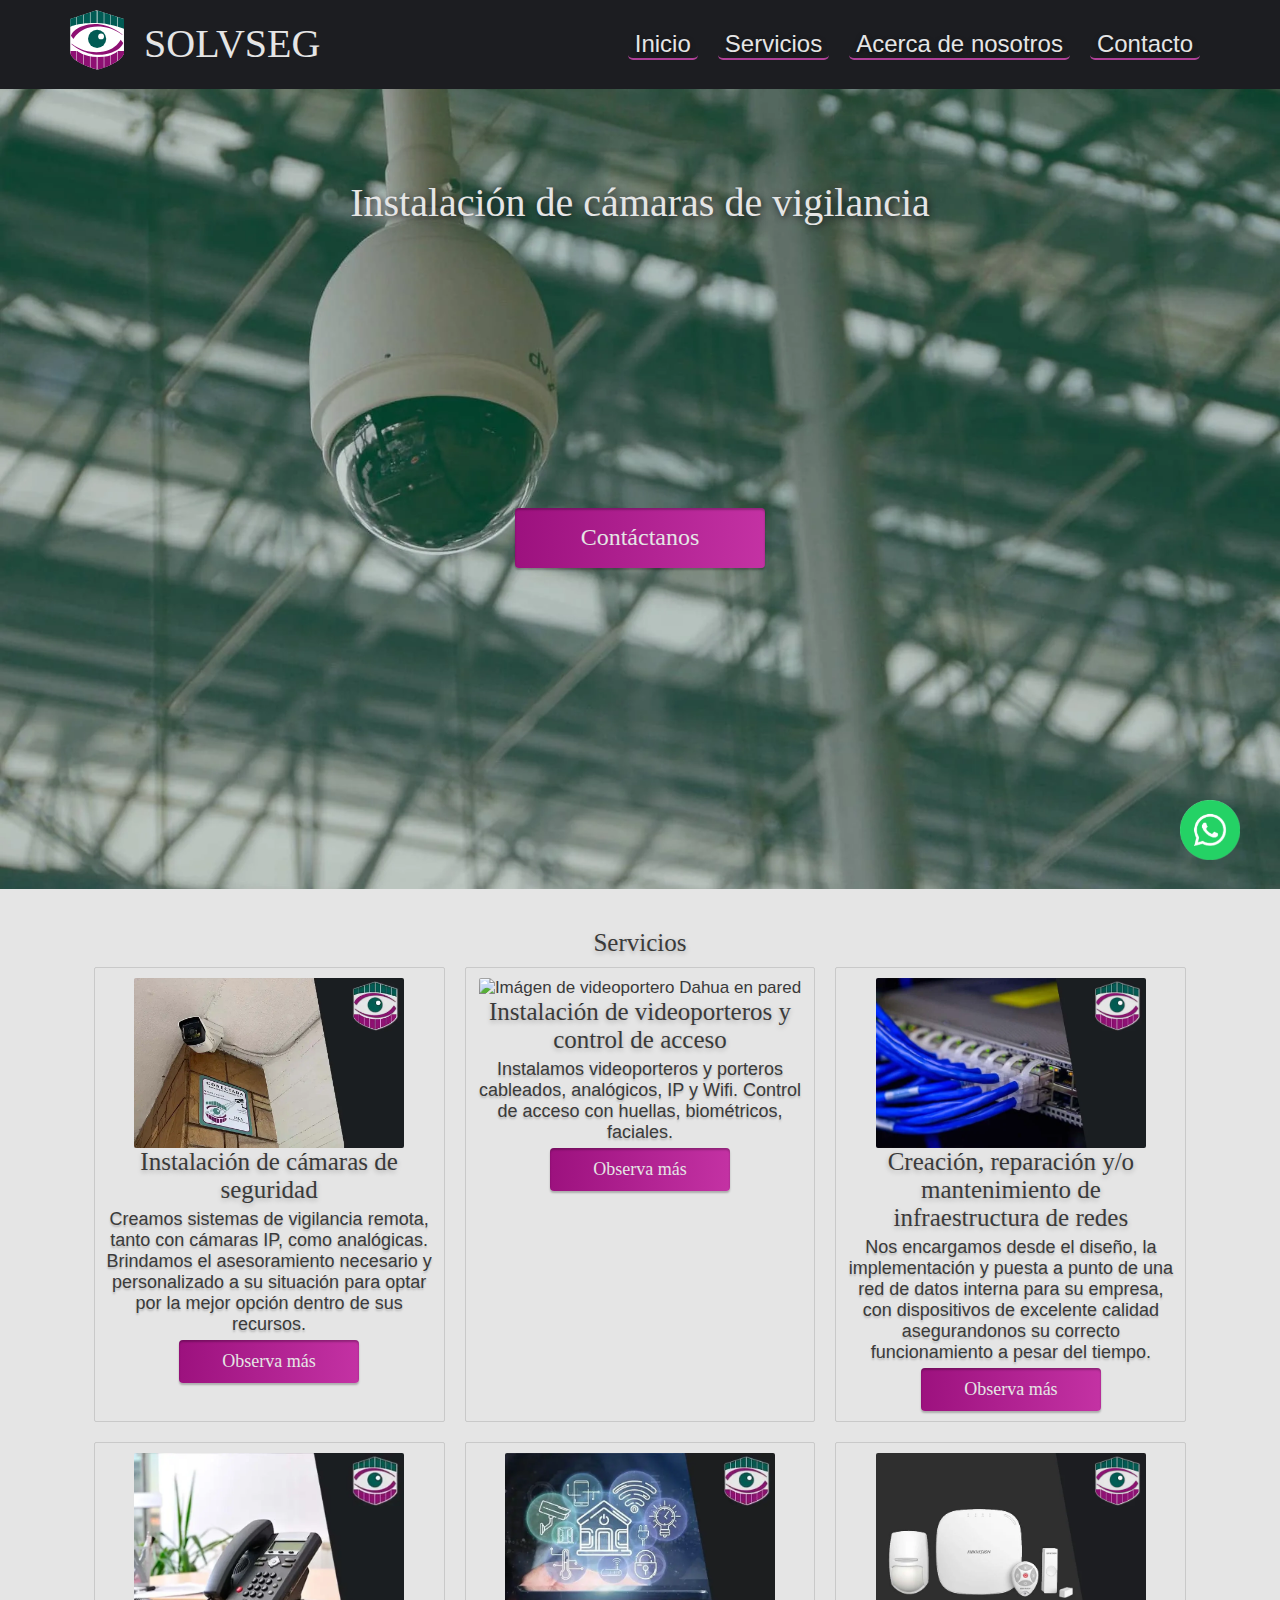
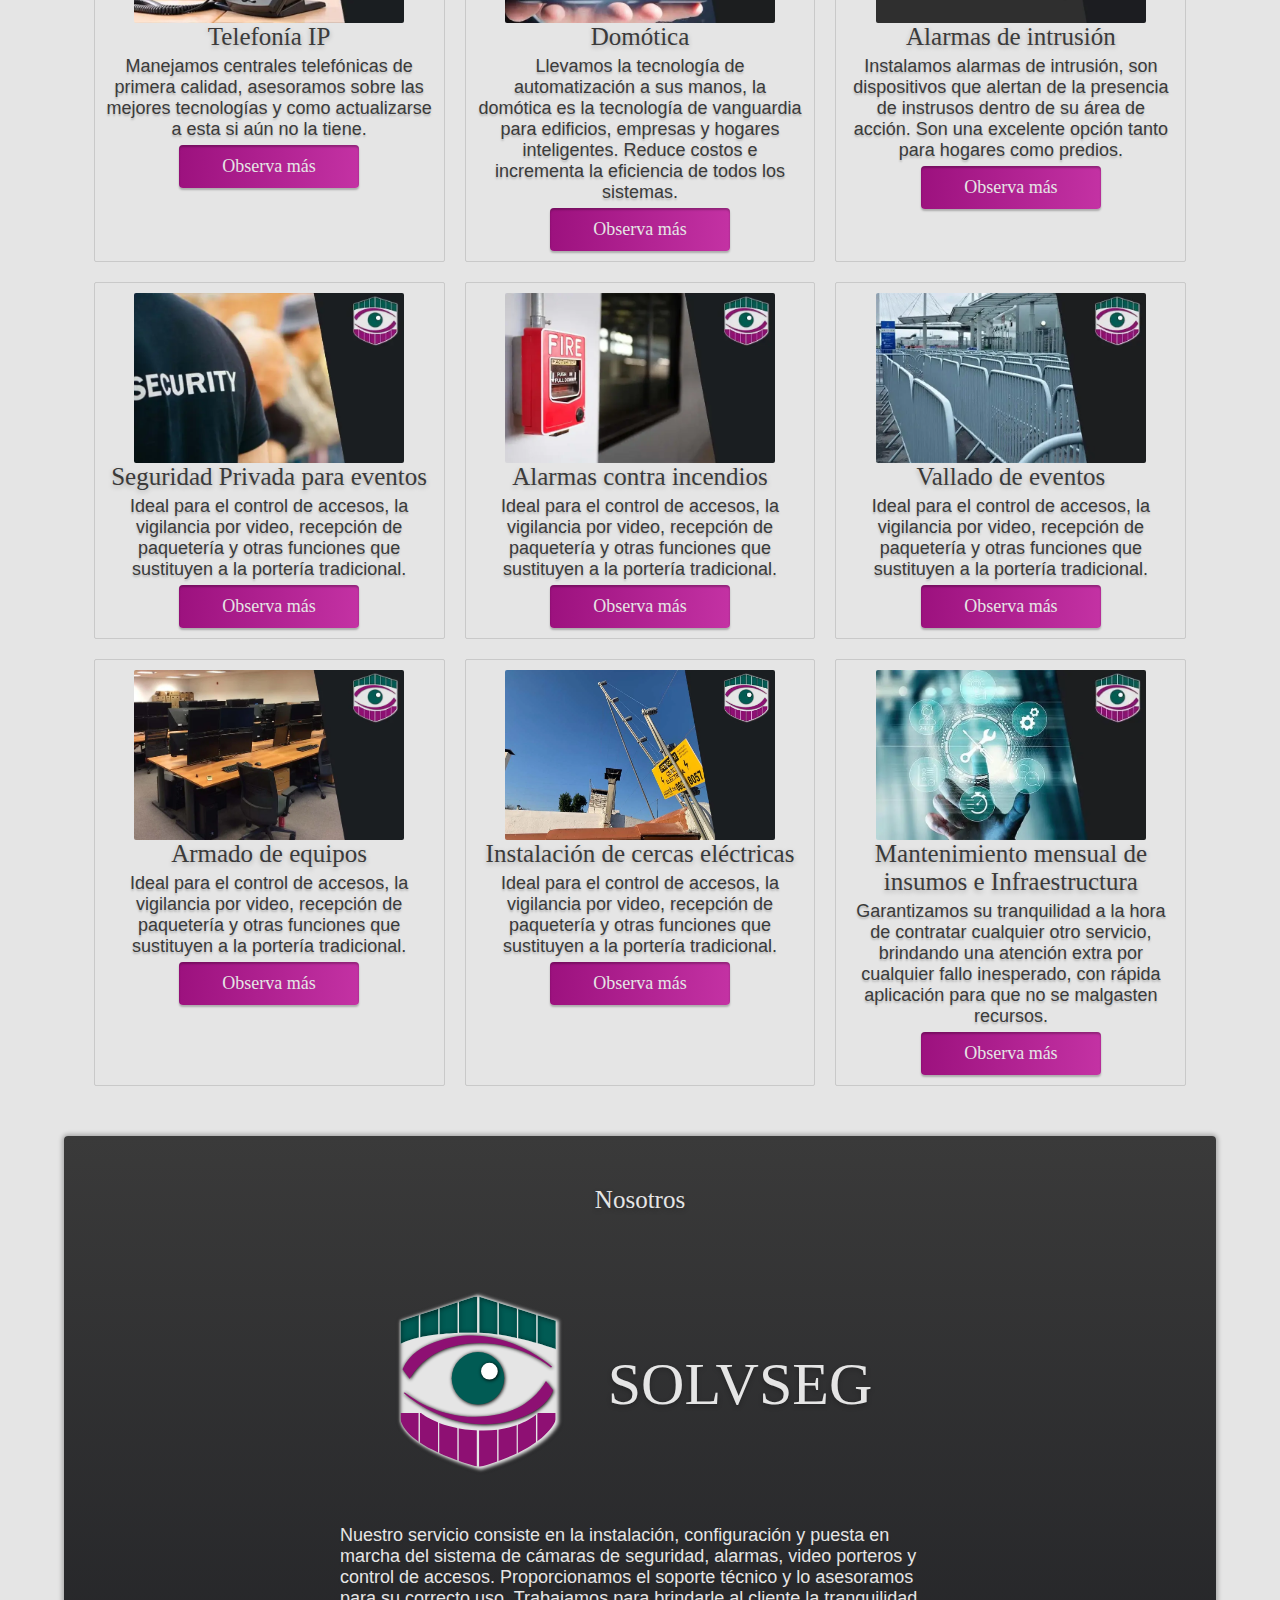
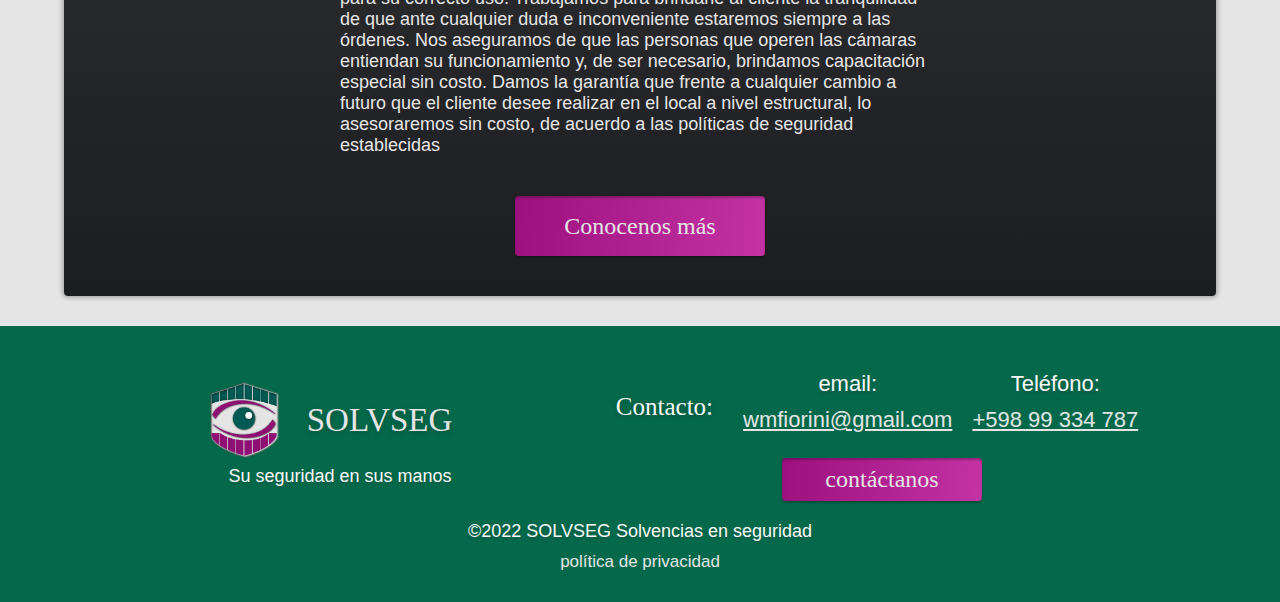
==== index.html @ 87f7c409 "implementacion de iconos en modal" ====
<!DOCTYPE html>
<html lang="es">
<head>
    <meta charset="UTF-8">
    <meta http-equiv="X-UA-Compatible" content="IE=edge">
    <meta name="viewport" content="width=device-width, initial-scale=1.0">
    <meta name="description" content="CCTV, nos encargamos de la seguridad virtual y física de su propiedad">
        <!-- GLIDER JS -->
    <link rel="stylesheet" href="https://cdn.jsdelivr.net/npm/glider-js@1.7.3/glider.min.css">
    <!-- CUSTOM CSS -->
    <link rel="stylesheet" href="./css/style.css">
    <link rel="stylesheet" href="./css/navbar.css">
    <link rel="stylesheet" href="./css/footer.css">
    
    <link rel="shortcut icon" href="./assets/logo/logo-solvseg-sw.png" type="image/x-icon">


    <!--------------------- Titulo --------------------->
    <title>Home | SOLVSEG</title>
</head>
<body id="body-start">
    <header class="navbar">
        <div class="container flex-nav">
            <div class="navbar-header">
                <a href="index.html">
                    <img class="navbar__logo " src="./assets/logo/logo-solvseg-original.svg" alt="Logo de empresa solvseg">
                </a>
                <a href="index.html">
                    <h1 class="navbar__name-logo ">SOLVSEG</h1>
                </a>
                    <button class="hamburger hamburger--collapse" id="navbarToggle" aria-label="botón para desplegar menú" type="button">
                        <span class="hamburger-box">
                          <span class="hamburger-inner"></span>
                        </span>
                      </button>  
            </div>
            
            <nav class="main-navbar" id="main-navbar">
                <ul class="menu" id="menu">
                    <li class="navbar__item"><a class="navbar__link" href="#body-start">Inicio</a></li>
                    <li class="navbar__item container-submenu">
                        <a id="navbar__link--services"class="navbar__link submenu-btn" href="#servicios">Servicios</a>    
                    </li>
                    <li class="navbar__item"><a class="navbar__link" href="#main__business">Acerca de nosotros</a></li>
                    <li class="navbar__item"><a class="navbar__link" href="contact.html">Contacto</a></li>
                    
                </ul>
            </nav>
        </div>    
    </header>
    <main class="main">
        <section class="main__header">
            <h2 class="">
                Instalación de cámaras de vigilancia
            </h2>
            <a class="btn " href="contact.html">
                Contáctanos
                
            </a>
        </section>
        <div class="contenedor">
                <section class="main__services" id="servicios">
                    <div class="services__container">
                        <div class="services__title">
                            <h2>
                                Servicios
                            </h2> 
                        </div>
                        
                            <ul class="carousel__lista">
                                    <li class="carousel__elemento" id="cctv">  
                                        <img src="./assets/images/bullet-fondo-1.webp" alt="cámara tipo domo">
                                        <div class="carousel__services__container">
                                            <h2 class="carousel__services__presentation--title">
                                                Instalación de cámaras de seguridad
                                            </h2>
                                            <p class="carousel__services__presentation--description">
                                                Creamos sistemas de vigilancia remota, tanto con cámaras IP, como analógicas. Brindamos el asesoramiento necesario y personalizado a su situación para optar por la mejor opción dentro de sus recursos.</p>        
                                            <button class="btn-ch" id="btn-modal-cctv" onclick="abrirModal('cctv',0)">
                                                Observa más
                                                
                                            </button>
                                            <div id="Modal-cctv" class="modalContainer">
                                                <div>
                                                    <div >
                                                        <div class="modal-content">  
                                                            <span class="close">×</span> 
                                                            <div>
                                                                <h2>Instalación de cámaras IP y analógicas</h2>
                                                            </div>    
                                                        </div>
                                                        <div class="modal-info">
                                                            <div>
                                                                <div class="modal-info--icon">
                                                                    <img src="./assets/icons/checkmark.svg">
                                                                <div>
                                                                    <p> 
                                                                        Asesoramos a nuestros clientes para que conozcan toda la gama de cámaras disponibles en el mercado con sus características, y de ahí junto con nosotros que puedan elegir el mejor sistema para solucionar su problema.
                                                                    </p>
                                                                </div>
                                                            </div>
                                                           
                                                            <div>
                                                                <div class="modal-info--icon">
                                                                    <img src="./assets/icons/icon-cam.svg" alt="">
                                                                </div>
                                                                <div>
                                                                    <p> 
                                                                        El CCTV es una herramienta muy útil si se está bien asesorado, entendemos que nuestros cliente no deben ser expertos en la materia, por lo que trabajar con nosotros es una excelente opción para cubrir esa vacante.
                                                                    </p>
                                                                </div>
                                                            </div>
                                                            <div>
                                                                <div class="modal-info--icon">
                                                                    <img src="./assets/icons/work-icon.svg" alt="">
                                                                </div>
                                                                <div>
                                                                    <p>
                                                                        Trabajamos las mejorar marcas en cámaras, usamos conector y cableados de primera, nuestras instalaciones perduran por años y acompañada de su correcto mantenimiento puede ser su fiel compañera en materia de seguridad siempre. 
                                                                    </p> 
                                                                </div>
                                                            </div>
                                                            
                                                        </div>
                                                    </div>
                                                </div>
                                            </div> 
                                        </div> 
                                    </li>
                                    <li class="carousel__elemento " id="doorbell">
                                        <img src="./assets/images/videoportero-1.jpg" alt="Imágen de videoportero Dahua en pared">
                                        <div class="carousel__services__container">
                                            <h2 class="carousel__services__presentation--title">
                                                Instalación de videoporteros y<br>control de acceso
                                            </h2>
                                            <p class="carousel__services__presentation--description">
                                                Instalamos videoporteros y porteros cableados, analógicos, IP y Wifi.
                                                Control de acceso con huellas, biométricos, faciales.</p>        
                                            <button class="btn-ch" id="btn-modal-doorbell" onclick="abrirModal('doorbell',1)">
                                                Observa más
                                            </button>
                                            <div id="Modal-doorbell" class="modalContainer">
                                                <div>
                                                    <div >
                                                        <div class="modal-content">  
                                                            <span class="close">×</span> 
                                                            <div>
                                                                <h2>Videoporteros y control de acceso</h2>
                                                            </div>    
                                                        </div>
                                                        <div class="modal-info">
                                                            <div>
                                                                <div class="modal-info--icon">
                                                                    <img src="./assets/icons/doorbell.svg"></img>
                                                                </div>
                                                                <div>
                                                                    <p>
                                                                        Instalamos Video Porteros en todas sus tecnologías, siempre buscando las mas adecuada a sus necesidades, como siempre asesoramos previamente para darle esa óptica necesaria al momento de elegir. 
                                                                    </p>
                                                                </div>
                                                            </div>
                                                            <div>
                                                                <div class="modal-info--icon">
                                                                    <img src="./assets/icons/door-checked.svg"></img>
                                                                </div>
                                                                <div>
                                                                    <p>
                                                                        Control de accesos, tenemos todos los modelos y tecnologías, en base a su necesidad y dependiendo el uso que le va a dar le recomendamos los más adecuados.
                                                                    </p>
                                                                </div>
                                                            </div>
                                                             
                                                        </div>
                                                    </div>
                                                </div>
                                            </div> 
                                        </div>
                                    </li>
                                    <li class="carousel__elemento " id="networking">
                                        <img src="./assets/images/patchors-switch.webp" alt="Conexiones de patchores a switch">
                                        <div class="carousel__services__container">
                                            <h2 class="carousel__services__presentation--title">
                                                Creación, reparación y/o mantenimiento de infraestructura de redes
                                            </h2>
                                            <p class="carousel__services__presentation--description">
                                                Nos encargamos desde el diseño, la implementación y puesta a punto de una red de datos interna para su empresa, con dispositivos de excelente calidad asegurandonos su correcto funcionamiento a pesar del tiempo.</p>        
                                            <button class="btn-ch" id="btn-modal-networking" onclick="abrirModal('networking',2)">
                                                Observa más
                                            </button>
                                            
                                            <div id="Modal-networking" class="modalContainer">
                                                <div>
                                                    <div >
                                                        <div class="modal-content">  
                                                            <span class="close">×</span> 
                                                            <div>
                                                                <h2>Redes de datos</h2>
                                                            </div>    
                                                        </div>
                                                        <div class="modal-info">
                                                            <p>
                                                                Bridamos soluciones en infraestructura de redes y cableado, integramos todo lo que es redes en su empresa, desde la interconexión de impresoras con puestos de trabajo, telefonía IP, CCTV, hasta control de acceso. 
                                                                Diseñamos e instalamos cableados de red certificados para cumplir las normas del mercado y darle las garantías necesarias. 
                                                            </p>
                                                        </div>
                                                    </div>
                                                </div>
                                            </div> 
                                        </div> 
                                    </li>
                                    <li class="carousel__elemento " id="telephone-ip">
                                        <img src="./assets/images/telefonia-ip.webp" alt="Teléfono ip">
                                        <div class="carousel__services__container">
                                            <h2 class="carousel__services__presentation--title">
                                                Telefonía IP
                                            </h2>
                                            <p class="carousel__services__presentation--description">
                                                Manejamos centrales telefónicas de primera calidad, asesoramos sobre las mejores tecnologías y como actualizarse a esta si aún no la tiene.</p>        
                                            <button class="btn-ch" id="btn-modal-telephone" onclick="abrirModal('telephone-ip',3)">
                                                Observa más
                                                
                                            </button>
                                            <div id="Modal-telephone-ip" class="modalContainer">
                                                <div>
                                                    <div >
                                                        <div class="modal-content">  
                                                            <span class="close">×</span> 
                                                            <div>
                                                                <h2>Telefonía IP</h2>
                                                            </div>    
                                                        </div>
                                                        <div class="modal-info">
                                                            <p>
                                                                Instalamos todo tipo de centrales IP y si aún tiene analógicas lo asesoramos y actualizamos, configuramos todo tipo de teléfonos IP, mensajes de bienvenida, internos, aperturas de puertas desde los teléfonos, etc. 
                                                            </p>
                                                        </div>
                                                    </div>
                                                </div> 
                                            </div>
                                        </div> 
                                    </li>
                    
                                    <li class="carousel__elemento " id="domotic">
                                        <img src="./assets/images/domotica.webp" alt="smart home">
                                        <div class="carousel__services__container">
                                            <h2 class="carousel__services__presentation--title">
                                                Domótica
                                            </h2>
                                            <p class="carousel__services__presentation--description">
                                                Llevamos la tecnología de automatización a sus manos, la domótica es la tecnología de vanguardia para edificios, empresas y hogares inteligentes. Reduce costos e incrementa la eficiencia de todos los sistemas.</p>        
                                            <button class="btn-ch" id="btn-modal-domotic" onclick="abrirModal('domotic',4)">
                                                Observa más
                                            </button>
                                            <div id="Modal-domotic" class="modalContainer">
                                                <div>
                                                    <div >
                                                        <div class="modal-content">  
                                                            <span class="close">×</span> 
                                                            <div>
                                                                <h2>Domótica</h2>
                                                            </div>    
                                                        </div>
                                                        <div class="modal-info">
                                                            <p>
                                                                Esta tecnología permite accionar y automatizar sistemas sin necesidad de estar físicamente en la propiedad, se pueden encender y apagar aires acondicionados, luces, piscinas, portones, bombas de agua, sistemas de riego, termotanques, cortinas y más. 
                                                            </p>
                                                        </div>
                                                    </div>
                                                </div> 
                                             </div>
                                        </div> 
                                    </li>
                                    <li class="carousel__elemento " id="alarm">
                                        <img src="./assets/images/alarma-intrusion.webp" alt="alarma de intrusión">
                                        <div class="carousel__services__container">
                                            <h2 class="carousel__services__presentation--title">
                                                Alarmas de intrusión
                                            </h2>
                                            <p class="carousel__services__presentation--description">
                                                Instalamos alarmas de intrusión, son dispositivos que alertan de la presencia de instrusos dentro de su área de acción. Son una excelente opción tanto para hogares como predios.</p>        
                                            <button class="btn-ch" id="btn-modal-alarm" onclick="abrirModal('alarm',5)">
                                                Observa más
                                                
                                            </button>
                                            <div id="Modal-alarm" class="modalContainer">
                                                <div>
                                                    <div>
                                                        <div class="modal-content">  
                                                            <span class="close">×</span> 
                                                            <div>
                                                                <h2>Alarmas de intrusión</h2>
                                                            </div>    
                                                        </div>
                                                        <div class="modal-info">
                                                            <p>
                                                                Con respecto a las centrales manejamos las mejores marcas en plaza, luego buscamos que se adapte a usted, paneles de todo tipo, de teclado, touch, etc.
                                                                Sensores de todas las tecnologías tanto para interior como exterior. 
                                                            </p>
                                                        </div>
                                                    </div>
                                                </div>     
                                            </div>
                                        </div> 
                                    </li>
                                    <li class="carousel__elemento " id="seguridadPrivada">
                                        <img src="./assets/images/seguridad-eventos.webp" alt="Constitution Square - Tower I">
                                        <div class="carousel__services__container">
                                            <h2 class="carousel__services__presentation--title">
                                                Seguridad Privada para eventos
                                            </h2>
                                            <p class="carousel__services__presentation--description">
                                                Ideal para el control de accesos, la vigilancia por video, recepción de paquetería y otras funciones que sustituyen a la portería tradicional.</p>        
                                            <button class="btn-ch" id="btn-modal-seguridadPrivada" onclick="abrirModal('seguridadPrivada',6)">
                                                Observa más
                                            </button>
                                            <div id="Modal-seguridadPrivada" class="modalContainer">
                                                <div>
                                                    <div>
                                                        <div class="modal-content">  
                                                            <span class="close">×</span> 
                                                            <div>
                                                                <h2></h2>
                                                            </div>    
                                                        </div>
                                                        <div class="modal-info">
                                                            <p>
                                                               
                                                            </p>
                                                        </div>
                                                    </div>
                                                </div>      
                                            </div>
                                        </div>
                                    </li>
                                    <li class="carousel__elemento " id="alarmaIncendio">
                                        <img src="./assets/images/alarma-incendio.webp" alt="Constitution Square - Tower I">
                                        <div class="carousel__services__container">
                                            <h2 class="carousel__services__presentation--title">
                                                Alarmas contra incendios
                                            </h2>
                                            <p class="carousel__services__presentation--description">
                                                Ideal para el control de accesos, la vigilancia por video, recepción de paquetería y otras funciones que sustituyen a la portería tradicional.</p>        
                                            <button class="btn-ch" id="btn-modal-alarmaIncendios" onclick="abrirModal('alarmaIncendio',7)">
                                                Observa más
                                            </button>
                                            <div id="Modal-alarmaIncendio" class="modalContainer">
                                                <div>
                                                    <div>
                                                        <div class="modal-content">  
                                                            <span class="close">×</span> 
                                                            <div>
                                                                <h2></h2>
                                                            </div>    
                                                        </div>
                                                        <div class="modal-info">
                                                            <p>
                                                               
                                                            </p>
                                                        </div>
                                                    </div>
                                                </div>      
                                            </div>
                                        </div>
                                    </li>
                                    <li class="carousel__elemento " id="vallado">
                                        <img src="./assets/images/vallado.webp" alt="Constitution Square - Tower I">
                                        <div class="carousel__services__container">
                                            <h2 class="carousel__services__presentation--title">
                                                Vallado de eventos
                                            </h2>
                                            <p class="carousel__services__presentation--description">
                                                Ideal para el control de accesos, la vigilancia por video, recepción de paquetería y otras funciones que sustituyen a la portería tradicional.</p>        
                                            <button class="btn-ch" id="btn-modal-vallado" onclick="abrirModal('vallado',8)">
                                                Observa más
                                            </button>
                                            <div id="Modal-vallado" class="modalContainer">
                                                <div>
                                                    <div>
                                                        <div class="modal-content">  
                                                            <span class="close">×</span> 
                                                            <div>
                                                                <h2></h2>
                                                            </div>    
                                                        </div>
                                                        <div class="modal-info">
                                                            <p>
                                                               
                                                            </p>
                                                        </div>
                                                    </div>
                                                </div>      
                                            </div>
                                        </div>
                                    </li>
                                    <li class="carousel__elemento " id="armadoEquipos">
                                        <img src="./assets/images/armado-equipos.webp" alt="Sala de oficina con equipamiento nuevo">
                                        <div class="carousel__services__container">
                                            <h2 class="carousel__services__presentation--title">
                                                Armado de equipos
                                            </h2>
                                            <p class="carousel__services__presentation--description">
                                                Ideal para el control de accesos, la vigilancia por video, recepción de paquetería y otras funciones que sustituyen a la portería tradicional.</p>        
                                            <button class="btn-ch" id="btn-modal-armadoEquipos" onclick="abrirModal('armadoEquipos',9)">
                                                Observa más
                                            </button>
                                            <div id="Modal-armadoEquipos" class="modalContainer">
                                                <div>
                                                    <div>
                                                        <div class="modal-content">  
                                                            <span class="close">×</span> 
                                                            <div>
                                                                <h2></h2>
                                                            </div>    
                                                        </div>
                                                        <div class="modal-info">
                                                            <p>
                                                               
                                                            </p>
                                                        </div>
                                                    </div>
                                                </div>      
                                            </div>
                                        </div>
                                    </li>
                                    <li class="carousel__elemento " id="cercaElectrica">
                                        <img src="./assets/images/cerca-electrica.webp" alt="Foto de cerca eléctrica">
                                        <div class="carousel__services__container">
                                            <h2 class="carousel__services__presentation--title">
                                                Instalación de cercas eléctricas
                                            </h2>
                                            <p class="carousel__services__presentation--description">
                                                Ideal para el control de accesos, la vigilancia por video, recepción de paquetería y otras funciones que sustituyen a la portería tradicional.</p>        
                                            <button class="btn-ch" id="btn-modal-cercaElectrica" onclick="abrirModal('cercaElectrica',10)">
                                                Observa más
                                            </button>
                                            <div id="Modal-cercaElectrica" class="modalContainer">
                                                <div>
                                                    <div>
                                                        <div class="modal-content">  
                                                            <span class="close">×</span> 
                                                            <div>
                                                                <h2></h2>
                                                            </div>    
                                                        </div>
                                                        <div class="modal-info">
                                                            <p>
                                                               
                                                            </p>
                                                        </div>
                                                    </div>
                                                </div>      
                                            </div>
                                        </div>
                                    </li>
                                    <li class="carousel__elemento ">
                                        <img src="./assets/images/mantenimiento-insumos.webp" alt="Foto de cerca eléctrica">
                                        <div class="carousel__services__container">
                                            <h2 class="carousel__services__presentation--title">
                                                Mantenimiento mensual de insumos e Infraestructura
                                            </h2>
                                            <p class="carousel__services__presentation--description">
                                                Garantizamos su tranquilidad a la hora de contratar cualquier otro servicio, brindando una atención extra por cualquier fallo inesperado, con rápida aplicación para que no se malgasten recursos.</p>        
                                            <button class="btn-ch" id="btn-modal-mantenimiento" onclick="abrirModal('mantenimiento',11)">
                                                Observa más
                                            </button>
                                            <div id="Modal-mantenimiento" class="modalContainer">
                                                <div>
                                                    <div>
                                                        <div class="modal-content">  
                                                            <span class="close">×</span> 
                                                            <div>
                                                                <h2></h2>
                                                            </div>    
                                                        </div>
                                                        <div class="modal-info">
                                                            <p>
                                                               
                                                            </p>
                                                        </div>
                                                    </div>
                                                </div>      
                                            </div>
                                        </div>
                                    </li>

                                </ul>
                
                            
                        

                    </div>

                </section>
                <section class="main__business" id="main__business">
                    <div class="business__ajust">
                        <div class="business__title">
                            <h2>
                                Nosotros
                            </h2>
                        </div>
                        <div class="business__logo-container">
                            <figure class="business__logo">
                                <img src="./assets/logo/logo-solvseg-sw.svg" alt="#">
                            </figure>
                            <h2 class="business__logo-name">SOLVSEG</h2>
                        </div>
                        <div class="business__description">
                            <p>
                                Nuestro servicio consiste en la instalación, configuración y puesta en marcha del sistema de cámaras de seguridad, alarmas, video porteros y control de accesos. Proporcionamos el soporte técnico y lo asesoramos para su correcto uso. Trabajamos para brindarle al cliente la tranquilidad de que ante cualquier duda e inconveniente estaremos siempre a las órdenes. Nos aseguramos de que las personas que operen las cámaras entiendan su funcionamiento y, de ser necesario, brindamos capacitación especial sin costo. Damos la garantía que frente a cualquier cambio a futuro que el cliente desee realizar en el local a nivel estructural, lo asesoraremos sin costo, de acuerdo a las políticas de seguridad establecidas
                            </p>
                        </div>
                        
                        <div class="business__button">
                            <a href="sobre-nosotros.html" class="btn">Conocenos más</a>
                        </div>
                    </div>
                </section>
            
        </div>
    </main>
    <footer>
        
        <article class="contact-info__container">
            <section class="footer__container">
                <div class="footer__container--logo">
                    <div>
                        <figure>
                            <img src="./assets/logo/logo-solvseg-sw.png" alt="imagen de logo de solvseg">
                        </figure>
                        <div class="footer__container--logo--name">
                            <div>
                                <h2>SOLVSEG</h2>    
                            </div>
                        </div>
                    </div>
                    <div>
                        <p>
                            Su seguridad en sus manos
                        </p>
                    </div>  

                </div>
                <div class="footer__contact">
                    <div>
                        <h2>
                            Contacto:
                        </h2>
                    </div>
                    <div class="footer__contact--medios"> 
                        <div>
                            <p>
                                email:
                            </p>
                            <a href="mailto:wmfiorini@gmail.com">
                                wmfiorini@gmail.com
                            </a>
                        </div>
                        <div> 
                            <p>
                            Teléfono:
                            </p>
                            <a href="https://wa.me/59899334787/?text=Visité%20su%20web%20y%20quisiera%20saber%20más%20acerca%20de%20" target="_blank">
                                +598 99 334 787
                            </a>
                        </div>
                            
                           
                    </div>
                    <div class="btn-contact">
                        <a href="./contact.html" class="btn-ch contact-button"> contáctanos </a>
                    </div>
                </div>
                <div class="footer__legal">
                    <p>
                        ©2022 SOLVSEG Solvencias en seguridad
                    </p>
                    <a href="#">
                        política de privacidad
                    </a>
                </div>
            </section>
        </article>
    </footer>
    <aside>
        <a title="mensaje por Whatsapp" href="https://wa.me/59899334787/?text=Visité%20su%20web%20y%20quisiera%20saber%20más%20acerca%20de%20" class="wpp-contact" target="_blank">
            <img src="./assets/icons/WhatsApp_icon.png" alt="">
        </a>
    </aside>
    <script src="./js/app.js"></script>
</body>
</html>
---- css/style.css ----
.main__header{
    padding: 40px;
    padding-top: 95px;
    width:100%;
    height:calc(100vh - 95px);
    min-height: 500px;
    background: url("../assets/images/domo-fondo.webp") no-repeat center center/cover;
    display:flex;
    flex-direction:column;
    align-items: center;
    justify-content: space-around;

}
.main__header h2{
    text-shadow: var(--basic-black) 2px 2px 7px;
    font-size: 4rem;
    color:var(--font-white);
}
.btn, .btn-ch{
    width: 250px;
    height: 60px;
    cursor: pointer;
    display: flex;
    font-family: var(--font-bold);
    background: linear-gradient(94.25deg, #9C117E 0%, #C432A4 100%); 
    box-shadow: 0px 2px 2px rgba(0, 0, 0, 0.25), inset 0px 2px 2px rgba(0, 0, 0, 0.25);
    border-radius: 4px;
    color: var(--font-white);
    font-size: 2.4rem;
    align-items: center;
    justify-content: center;
    margin: auto;
}
.btn-ch{
    width:200px;
    height:43px;
}
.btn img{
    width: 60px;
    height: 40px;
    margin: 7px;
}
.carousel__services__container .btn-ch{
    margin: auto;
    width:180px;
    font-size: 1.8rem;
}
.carousel__services__container .btn-ch img{
    width:40px;
    height: 27px;
    margin: 7px;
    height:auto;
}
.carousel__services__presentation--description{
    margin: 5px auto;
}
.carousel__elemento{
    scroll-margin-top: 120px;
}
.btn:hover, .btn-ch:hover{
background: var(--purple-60);
}
.contenedor{
    max-width: 1200px;
    width: 90%;
    margin: auto;
}

/* --- --- CAROUSEL --- --- */
.carousel__contenedor {
	position: relative;
}

.carousel__anterior,
.carousel__siguiente {
	position: absolute;
	display: block;
	width: 50px;
	height: 50px;
	border: none;
	top: calc(50% - 35px);
	cursor: pointer;
	line-height: 30px;
	text-align: center;
	background: rgba(128, 128, 128, 0.301);
	color: var(--purple-60);
	opacity: 100%;
    border-radius: 4px;
}

.carousel__anterior:hover,
.carousel__siguiente:hover {
	opacity: 100%;
}
.carousel__anterior{
    left: -10px;
    z-index: 1;
}

.carousel__siguiente{
    right: -10px;
    z-index: 1;
}

.carousel__lista {
	display: flex;
    flex-wrap: wrap;
    justify-content: center;
}

.carousel__elemento {
    width: 31%;
    min-width: 290px;
	text-align: center;
    border: 1px solid #0000041f;
    padding: 10px;
    margin: 10px;
    border-radius: 2px;
}


.services__container{
    margin: 30px 0;
    padding: 10px;
}
.services__container img{
    width:270px;
    height: 170px;
    vertical-align: top;
    object-fit: cover;
    border-radius: 2px;
}
.services__title{
    text-align: center;
}
/*              🇧​​​​​🇺​​​​​🇸​​​​​🇮​​​​​🇳​​​​​🇪​​​​​🇸​​​​​🇸​​​​​                   */
.main__business{
    margin-bottom: 30px;
    background: linear-gradient(180deg, #3a3a3a 0%, #1c1d21 100%);
    box-shadow: 0px 0px 4px 2px rgba(0, 0, 0, 0.25);
    border-radius:4px;
    color: var(--font-white);
    scroll-margin-top: 100px;
}
.main__business div{
    padding: 10px 10px 20px;
    display: flex;
    flex-direction: column;
    align-items: center;
}
.main__business h3, .main__business h2{
    color: var(--font-white);
    text-align: center;
    padding: 10px 0;
}
.main__business h2{
    padding: 30px;
}
.main__business .business__logo-container img{
    width: 200px;
    height: 216px;
    padding: 10px 0;
}
.main__business .business__logo-container figure{
    text-align: center;
    
}

.main__business .business__logo-container{
    max-width: 60rem;
    display: flex;
    align-items: center;
    justify-content: space-around;
}
.business__logo-name{
    font-size: 6rem;
}
.main__business .business__button{
    padding: 20px 0;
}
.main__business .business__button a{
    margin: auto;
}
.business__ajust{
    max-width: 1200px;
    margin: auto;
}

.main__services{
    scroll-margin-top: 120px;
}


/* ---------------------------       MODAL          --------------------------------------------                 */
.modalContainer {
    display: none; 
    position: fixed; 
    z-index: 1;
    padding-top: 100px;
    left: 0;
    top: 0;
    width: 100%;
    height: 100%; 
    overflow: auto; 
    background-color: rgb(0,0,0);
    background-color: rgba(0,0,0,0.4);
}
/* FONDO PARA MODAL DE CCTV*/
#Modal-cctv .modal-content{
    background-image: url(../assets/images/cctv-gallery/camara-esquinera-.jpeg);
}

/* FONDO PARA MODAL DE VIDEOPORTERO*/
#Modal-doorbell .modal-content{
    background-image: url(../assets/images/videoportero1-1.jpeg);
}

/* FONDO PARA MODAL DE REDES DE DATOS*/
#Modal-networking .modal-content{
    background-image: url(../assets/images/cctv-gallery/camara-esquinera-.jpeg);
}

/* FONDO PARA MODAL DE TELEFONÍA IP*/
#Modal-telephone-ip .modal-content{
    background-image: url(../assets/images/cctv-gallery/camara-esquinera-.jpeg);
}

/* FONDO PARA MODAL DE DOMÓMITCA*/
#Modal-domotic .modal-content{
    background-image: url(../assets/images/cctv-gallery/camara-esquinera-.jpeg);
}

/* FONDO PARA MODAL DE ALARMAS DE INTRUSIÓN*/
#Modal-alarm .modal-content{
    background-image: url(../assets/images/cctv-gallery/camara-esquinera-.jpeg);
}

/* FONDO PARA MODAL DE SEGURIDAD PRIVADA*/
#Modal-seguridadPrivada .modal-content{
    background-image: url(../assets/images/cctv-gallery/camara-esquinera-.jpeg);
}

/* FONDO PARA MODAL DE ALARMAS CONTRA INCENDIO*/
#Modal-alarmaIncendio .modal-content{
    background-image: url(../assets/images/cctv-gallery/camara-esquinera-.jpeg);
}

/* FONDO PARA MODAL DE VALLADO DE EVENTOS*/
#Modal-vallado .modal-content{
    background-image: url(../assets/images/cctv-gallery/camara-esquinera-.jpeg);
}

/* FONDO PARA MODAL DE ARMADO DE EQUIPOS*/
#Modal-armadoEquipos .modal-content{
    background-image: url(../assets/images/cctv-gallery/camara-esquinera-.jpeg);
}

/* FONDO PARA MODAL DE CERCAS ELÉCTRICAS*/
#Modal-cercaElectrica .modal-content{
    background-image: url(../assets/images/cctv-gallery/camara-esquinera-.jpeg);
}

/* FONDO PARA MODAL DE MANTENIMIENTO*/
#Modal-mantenimiento .modal-content{
    background-image: url(../assets/images/cctv-gallery/camara-esquinera-.jpeg);
}
.modalContainer .modal-content {
    display: flex;
    height: 270px;
    flex-direction: column;
    justify-content: flex-start;
    max-width: 600px;
    margin: auto;
    border-top: 10px solid var(--green-80);
    background-size: cover;
    background-repeat: no-repeat;
}

.modalContainer .close {
    width: 34px;
    height: 34px;
    padding-top: 2px;
    align-self: end;
    text-align: center;
    justify-content: center;
    background-color: #fefefe;
    color: var(--font-black);
    float: right;
    font-size: 28px;
    font-weight: bold;
    border-radius: 50%;
}

.modal-content div{
    display: flex;
    align-items: center;
    height: 100%;

}
.modal-content h2{
    padding-left: 8px;
    padding-right: 8px;
}
.modalContainer .close:hover,
.modalContainer .close:focus {
    color: #000;
    text-decoration: none;
    cursor: pointer;
}
.modal-info p{
    padding: 8px;
}
.modalContainer h2{
    width: 100%;
    font-size: 4rem;
    letter-spacing: 6px;
    color: white;
    background-color: #1c1d2185;
}

.modalContainer p{
    background: #fefefe;
}
.modal-info{
    margin: auto;
}
.modal-info img{
    width: 32px;
    height: 32px;
}
.modal-info>div{
    display: flex;
    margin: auto;
    flex-direction: row;
    max-width: 600px;
    justify-content: center;
    background-color: var(--green-80);
}
.modal-info--icon{
    display: flex;
    align-items: center;
    min-width: 40px;
    justify-content: center;
}

.modalContainer>div>div {
    margin-left: 8px;
    margin-right: 8px;
}
---- css/navbar.css ----
/*
        Orden de implementación de estilos, con el fin de mantener conscistencia y facilitar la lectura:
            1.Posicionamiento: todo lo referente a este, como static, absolute, relative o fixed
            2.Box Model: Content, Padding, Border, Margin
            3.Tipografía: Tipo, tamaños de fuente, etc.
            4.Estilos visuales: box-shadow, border-radius, gradients, etc
            5.Otros: reglas css y más


    */ 


                    /* 🇻​​​​​🇦​​​​​🇷​​​​​🇮​​​​​🇦​​​​​🇧​​​​​🇱​​​​​🇪​​​​​🇸​​​​​ */
                    @font-face {
                        font-family: 'Engravers-Gothic-Regular' ;
                        src: url(../fonts/Engravers-Gothic-Regular.ttf);
                        font-display: swap
                    }
                    @font-face {
                        font-family: 'Engravers-Gothic-Bold' ;
                        src: url(../fonts/Engravers-Gothic-Bold.ttf);
                        font-display: swap
                    }
                    :root{
                        /*🇨​​​​​🇴​​​​​🇱​​​​​🇴​​​​​🇷​​​​​🇸​​​​​*/
                                /*      𝘽𝙍𝘼𝙉𝘿 𝘾𝙊𝙇𝙊𝙍𝙎        */
                                --brand-purple: #8E1073;
                                --brand-green: #117F65;
                    
                                /*      𝙎𝙔𝙎𝙏𝙀𝙈 𝘾𝙊𝙇𝙊𝙍𝙎       */
                    
                                        /*      𝙁𝙊𝙉𝙏 𝘾𝙊𝙇𝙊𝙍𝙎       */
                                        --font-white:#e5e5e5;
                                        --font-black:#3a3a3a;
                    
                                        /*      𝘽𝘼𝙎𝙄𝘾 𝘾𝙊𝙇𝙊𝙍𝙎        */
                                        --basic-white: #f9f9f9;
                                        --basic-black:#1c1d21;
                                        --basic-grey:#898989;
                    
                                        /*      𝙋𝙐𝙍𝙋𝙇𝙀        */
                                        --purple-normal: #9C117E;
                                        --purple-80: #B04198;
                                        --purple-60: #C470B2;
                                        --purple-40: #D7A0CB;
                    
                                        /*      𝙂𝙍𝙀𝙀𝙉       */
                                        --green-normal: #098B64;
                                        --green-80: #3AA383;
                                        --green-60: #6CBAA2;
                                        --green-40: #9DD1C1;
                    
                                        /*      𝘼𝘾𝙏𝙄𝙊𝙉 𝘾𝙊𝙇𝙊𝙍𝙎       */
                                        --action-purple: #9C117E;
                                        --action-green: #1E8F6E;
                    
                                        /*      𝘽𝙊𝙊𝙇𝙀𝘼𝙉 𝘾𝙊𝙇𝙊𝙍𝙎      */
                                        --boolean-true:#12BC67;
                                        --boolean-false:#D52A71;
                    
                        /*FONTS*/
                    
                            --font-regular:'Engravers-Gothic-Regular';
                            --font-bold:'Engravers-Gothic-Bold';
                    
                    
                                    }
                    
                    *{
                        
                        margin: 0;
                        padding: 0;
                        box-sizing: border-box;
                        transition: all .15s;
                    }
                    
                    html{
                        font-size: 62.5%;
                        scroll-behavior: smooth;
                    }
                    button{
                        text-decoration: none;
                        outline-style: none;
                        box-shadow:none;
                        border-style: none;
                    }
                    main{
                        padding-top: 84px;
                    }
                    body{
                        min-width: 320px;
                        color:var(--font-black);
                        font-family: var(--font-regular), sans-serif;
                        font-size: 1.7rem;
                        background: var(--font-white);
                    }
                    input{
                        font-family: var(--font-regular);
                    }
                    h1{
                        font-size: 4rem;
                        color:var(--font-white);
                        font-weight: 300;
                    }
                    h2{
                        font-size: 2.5rem;
                        font-family: var(--font-regular);
                    }
                    h3{
                        font-size: 2rem;
                        color: var(--font-black)
                    }
                     h2, h3{
                        font-weight: 400;
                        text-shadow: 0px 2px 5px rgba(0, 0, 0, 0.25);
                    
                    
                    }
                    
                    p{
                        font-size: 1.8rem;
                        max-width:600px;
                        margin: auto;
                        text-shadow: 0px 2px 2px rgba(51, 51, 51, 0.25);
                    
                    }
                    a{
                        color:var(--font-white);
                        text-decoration: none;
                    }
                    
                    ul{
                        list-style: none;
                    }
                    input, textarea{
                        font-family: var(--font-regular);
                        display: block;
                        min-width: 174px;
                        width: 100%;
                        min-height: 35px;
                        background: #E5E5E5;
                        border: 1.5px solid var(--action-purple);
                        box-sizing: border-box;
                        border-radius: 4px;
                        font-weight: 700;
                        padding: 8px 10px;
                        align-items: center;
                        margin: 0px auto 10px;
                    }
                    input{
                        height:35px;
                    }
                    
                    input:focus, textarea:focus{
                        outline: 1.5px solid var(--action-green);
                        border: 1.5px solid var(--action-green);
                    }
                    

                    







                    
/*navbar*/
.navbar{
    background:var(--basic-black);
    position:fixed;
    width:100%;
    z-index: 1000;
}

.container{
    max-width: 1200px;
    margin: 0 auto;
    padding: 10px 30px;
}
.flex-nav{
    display: flex;
    flex-direction: column;

}
.navbar-header{
    display:flex;
    justify-content: space-between;
    text-align: center;
}
.navbar-header a{
    display: flex;
}
.navbar-toggle{
    border: transparent;
    background: transparent;
    color: var(--font-white);
    font-size: 1.4rem;
}

.main-navbar{
    height:0;
    overflow: auto;
}

.navbar-open{
   height: 100vh;
   padding-bottom: 150px;
}
.navbar-open::-webkit-scrollbar{
    width: 2.5px;
}
.navbar-open::-webkit-scrollbar-thumb{
    border-radius: 2px;
    background-color: var(--purple-80);
}
.navbar__logo{
    width: 54px;
    height:60px;
    display: inline-block;
}
.navbar__name-logo{
    font-family: var(--font-regular);
    font-size: 4rem;
    padding: 10px 20px;
    color: var(--font-white);
}
.navbar__link{
    display:block;
    font-size: 2.4rem;
    list-style: none;
    margin: 20px 10px;
    border-bottom: 2px solid var(--purple-80);
    padding: 0 7px;
    border-radius: 5px;
    text-shadow: 0px 2px 5px rgba(0, 0, 0, 0.5);
    color: var(--font-white);
    text-decoration: none;
}

.navbar__link:hover{
    background: linear-gradient(94.25deg, #9C117E 0%, #C432A4 100%);
    border-radius: 5px;
    border-color: var(--basic-white);
    box-shadow: var(--purple-60) 2px 2px 5px;
    color: var(--basic-white);
}
.container-submenu .navbar__link{
    margin-bottom: 0px;
}
.submenu {
    height: 0;
    overflow: auto;
}
.down-arrow{    
    width: 21px;
    height: 12px;
    background-repeat: no-repeat;
    background-size: cover;
}
.submenu .navbar__item{
    padding-left: 50px;
}

@media only screen and (min-width: 920px) {
    .submenu{
        width:0;
    }
    .main-navbar{
        height: auto;
        overflow:hidden ;
    }
    #navbarToggle{
        display: none;
    }
    .menu{
        margin: auto;
        display: flex;
    }
    .submenu{
        background: #0f0f0f7a;
        position: absolute;
        overflow: visible;
        width:auto;
        height: auto;
        z-index: 1000;
        padding: 15px;
        border-radius: 5px;
        left:50px;
        opacity:0;
        visibility: hidden;
        width: 0;
    }
    .flex-nav{
        display:flex;
        flex-direction: row;
        justify-content:space-between;
    }
    .container-submenu:hover .submenu{
        position:relative;
        opacity: 100%;
        visibility:visible;
        width:291px;
        height:auto;
        padding-bottom: 20px;
    }

    .navbar{
        height: 89px;
    }
    .main__business .business__logo-container{
        flex-direction: row;
    }
    .business__logo-name{
        padding: 30px;
    }
}



/*!
 * Hamburgers
 * @description Tasty CSS-animated hamburgers
 * @author Jonathan Suh @jonsuh
 * @site https://jonsuh.com/hamburgers
 * @link https://github.com/jonsuh/hamburgers
 */
 .hamburger {
    display: inline-block;
    cursor: pointer;
    transition-property: opacity, filter;
    transition-duration: 0.15s;
    transition-timing-function: linear;
    font: inherit;
    color: inherit;
    text-transform: none;
    background-color: transparent;
    border: 0;
    margin: 0;
    overflow: visible; }
    .hamburger.is-active .hamburger-inner,
    .hamburger.is-active .hamburger-inner::before,
    .hamburger.is-active .hamburger-inner::after {
      background-color: #FFF; }
  
  .hamburger-box {
    width: 40px;
    height: 24px;
    display: inline-block;
    position: relative; }
  
  .hamburger-inner {
    display: block;
    top: 50%;
    margin-top: -2px; }
    .hamburger-inner, .hamburger-inner::before, .hamburger-inner::after {
      width: 40px;
      height: 4px;
      background-color: #FFF;
      border-radius: 4px;
      position: absolute;
      transition-property: transform;
      transition-duration: 0.15s;
      transition-timing-function: ease; }
    .hamburger-inner::before, .hamburger-inner::after {
      content: "";
      display: block; }
    .hamburger-inner::before {
      top: -10px; }
    .hamburger-inner::after {
      bottom: -10px; }

.hamburger--collapse .hamburger-inner {
    top: auto;
    bottom: 0;
    transition-duration: 0.13s;
    transition-delay: 0.13s;
    transition-timing-function: cubic-bezier(0.55, 0.055, 0.675, 0.19); }
    .hamburger--collapse .hamburger-inner::after {
      top: -20px;
      transition: top 0.2s 0.2s cubic-bezier(0.33333, 0.66667, 0.66667, 1), opacity 0.1s linear; }
    .hamburger--collapse .hamburger-inner::before {
      transition: top 0.12s 0.2s cubic-bezier(0.33333, 0.66667, 0.66667, 1), transform 0.13s cubic-bezier(0.55, 0.055, 0.675, 0.19); }
  
  .hamburger--collapse.is-active .hamburger-inner {
    transform: translate3d(0, -10px, 0) rotate(-45deg);
    transition-delay: 0.22s;
    transition-timing-function: cubic-bezier(0.215, 0.61, 0.355, 1); }
    .hamburger--collapse.is-active .hamburger-inner::after {
      top: 0;
      opacity: 0;
      transition: top 0.2s cubic-bezier(0.33333, 0, 0.66667, 0.33333), opacity 0.1s 0.22s linear; }
    .hamburger--collapse.is-active .hamburger-inner::before {
      top: 0;
      transform: rotate(-90deg);
      transition: top 0.1s 0.16s cubic-bezier(0.33333, 0, 0.66667, 0.33333), transform 0.13s 0.25s cubic-bezier(0.215, 0.61, 0.355, 1); }
---- css/footer.css ----
.contact__container{
    
    max-width: 1200px;
    margin: 20px auto;
    padding: 20px;
    border-radius:4px;
    border: 1px solid #d7a0cb;
}
.contact__container h2{
    color: var(--font-black);
    
}
footer .footer__container a{
    display: inline-block;
    margin: 10px auto;
    color: var(--font-white);
}
.enviar{
    background: #9C117E;
    box-shadow: 0px 2px 2px rgba(0, 0, 0, 0.25), inset 0px 2px 2px rgba(0, 0, 0, 0.25);
    border-radius: 4px;
    color: var(--font-white);
}
.contact-info__container{
    width:100%;
    background: #04694b;

}
.footer__container{
    display: flex;
    flex-wrap: wrap;
    justify-content: center;
    max-width: 1200px;
    width: 100%;
    margin: auto;
    text-align: center;
    padding: 20px;
    color: var(--basic-white);
}
.footer__container div{
    margin-left: 10px;
    margin-right: 10px;
}
.footer__container--logo--name{
    align-items: center;
    text-align: center;
    height:80px;
    color: var(--font-white);
}
.footer__container--logo{
    display: flex;
    flex-direction: column;
    justify-content: center;
    align-content: center;
    width: 40%;
    min-width: 180px;
}
.footer__container--logo div{
    display: flex;
    flex-direction: row;
    justify-content: center;
}
.footer__container--logo figure img{
    width: 74px;
    height:81px;
}
.footer__container--logo--name h2{
    position: relative;
    display: inline-block;
    padding-left: 5px;
    font-size: 3.3rem;
}
.footer__contact{
    display: flex;
    flex-direction: row;
    flex-wrap: wrap;
    align-items: center;
    width: 50%;
    min-width: 250px;
    margin-top: 10px;
    padding: 10px;
    color: var(--basic-white);
    justify-content: center;
}
.footer__contact p{
    font-size: 2.2rem;
    
}
.footer__contact h3{

    color: var(--basic-white);
}
.footer__contact--redes{
    position: relative;
    bottom:15px;
    max-width: 140px;
    margin: 5px 10px;
    display: inline-block;
}
.footer__contact--medios{
    display: flex;
    flex-direction: row;
    flex-wrap: wrap;
    justify-content: center;
    margin: 5px 10px;
}
.footer__contact--medios a{
    text-decoration: underline;
    font-size: 2.2rem;
}
.footer__contact--medios div{
    display: flex;
    flex-wrap: wrap;
    flex-direction: column;
}
footer .footer__contact .btn-contact{
    width: 100%;
}
footer .footer__contact .btn-contact a{
    display: flex;
}
.footer__legal p{
    text-align: center;
    font-size: 1.8rem;
}

.footer__contact--medios .contact-button{
    display: flex;
        width: 200px;
        height: 43px;
        text-decoration: none;
    
}
.wpp-contact{
    position: fixed;
    height: 60px;
    width: 60px;
    bottom: 40px;
    right: 40px;
    z-index: 100;
}
.wpp-contact img{
    width: 100%;
}
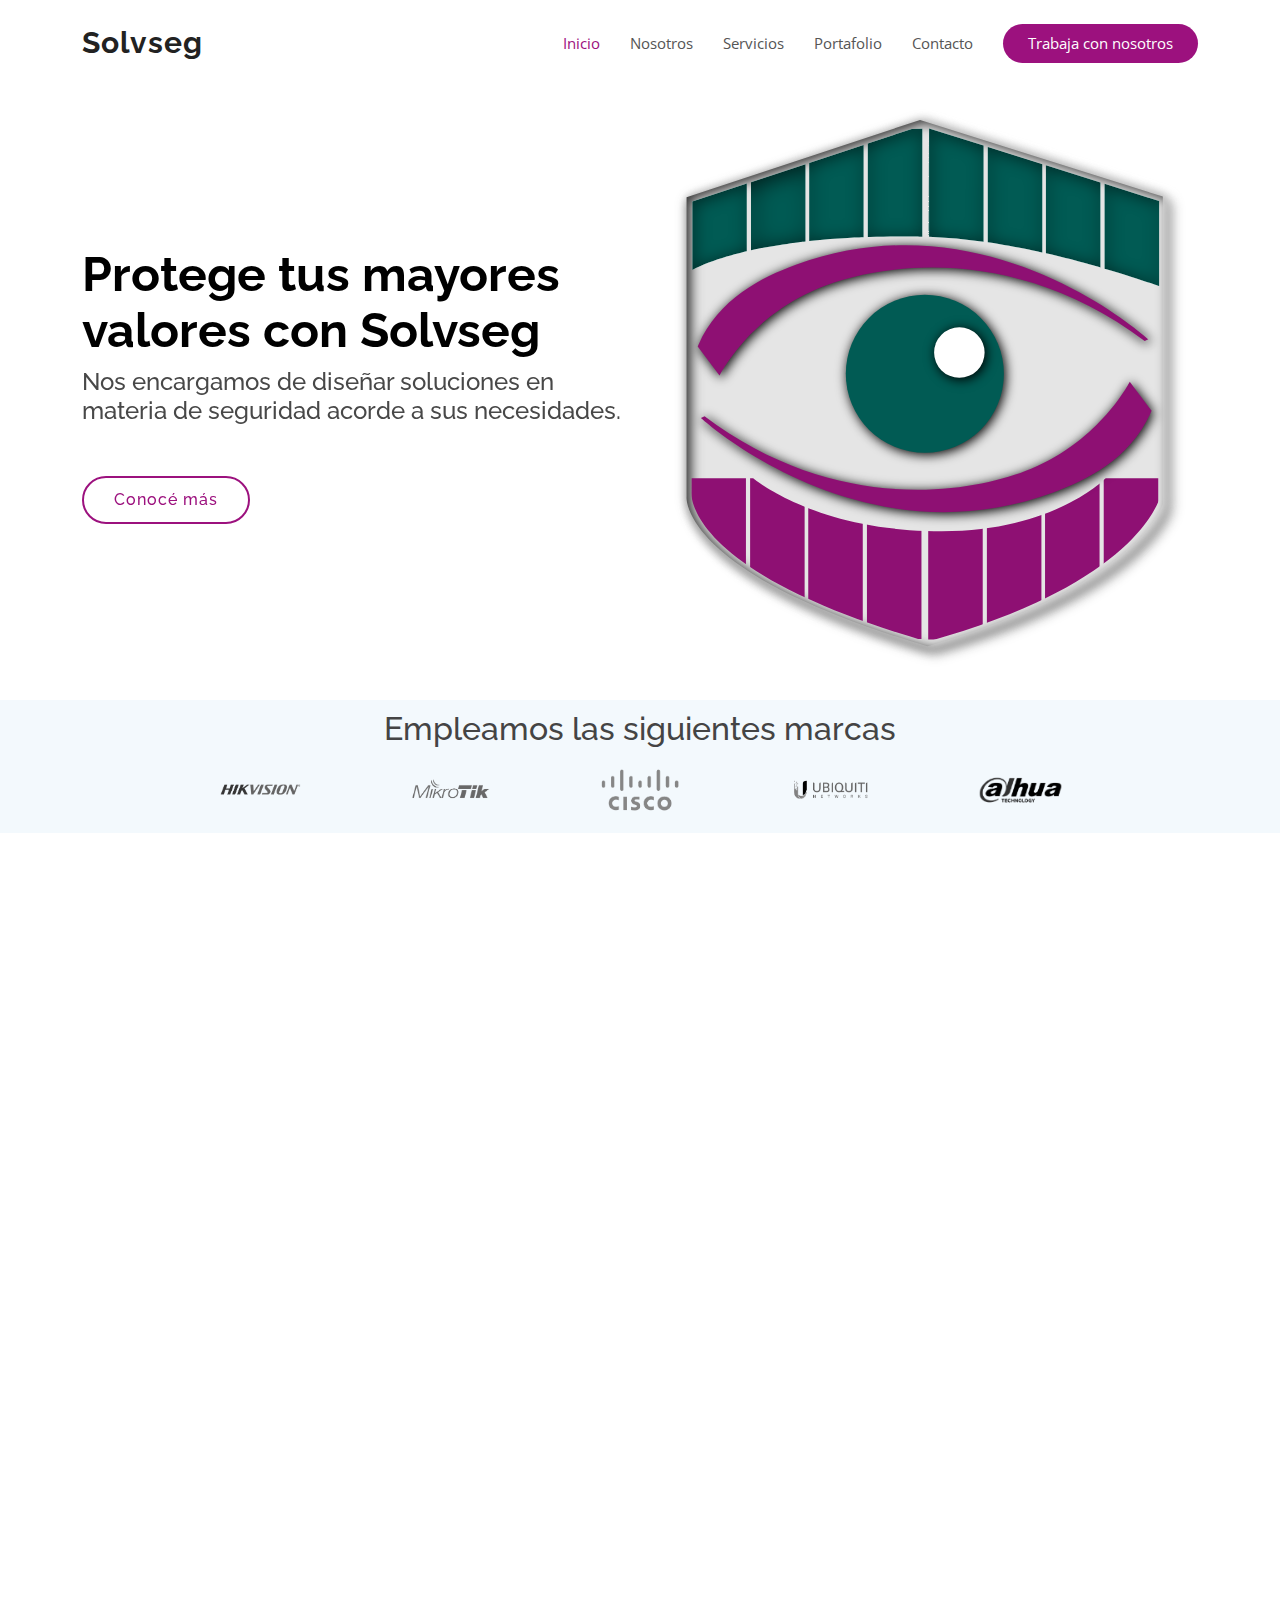
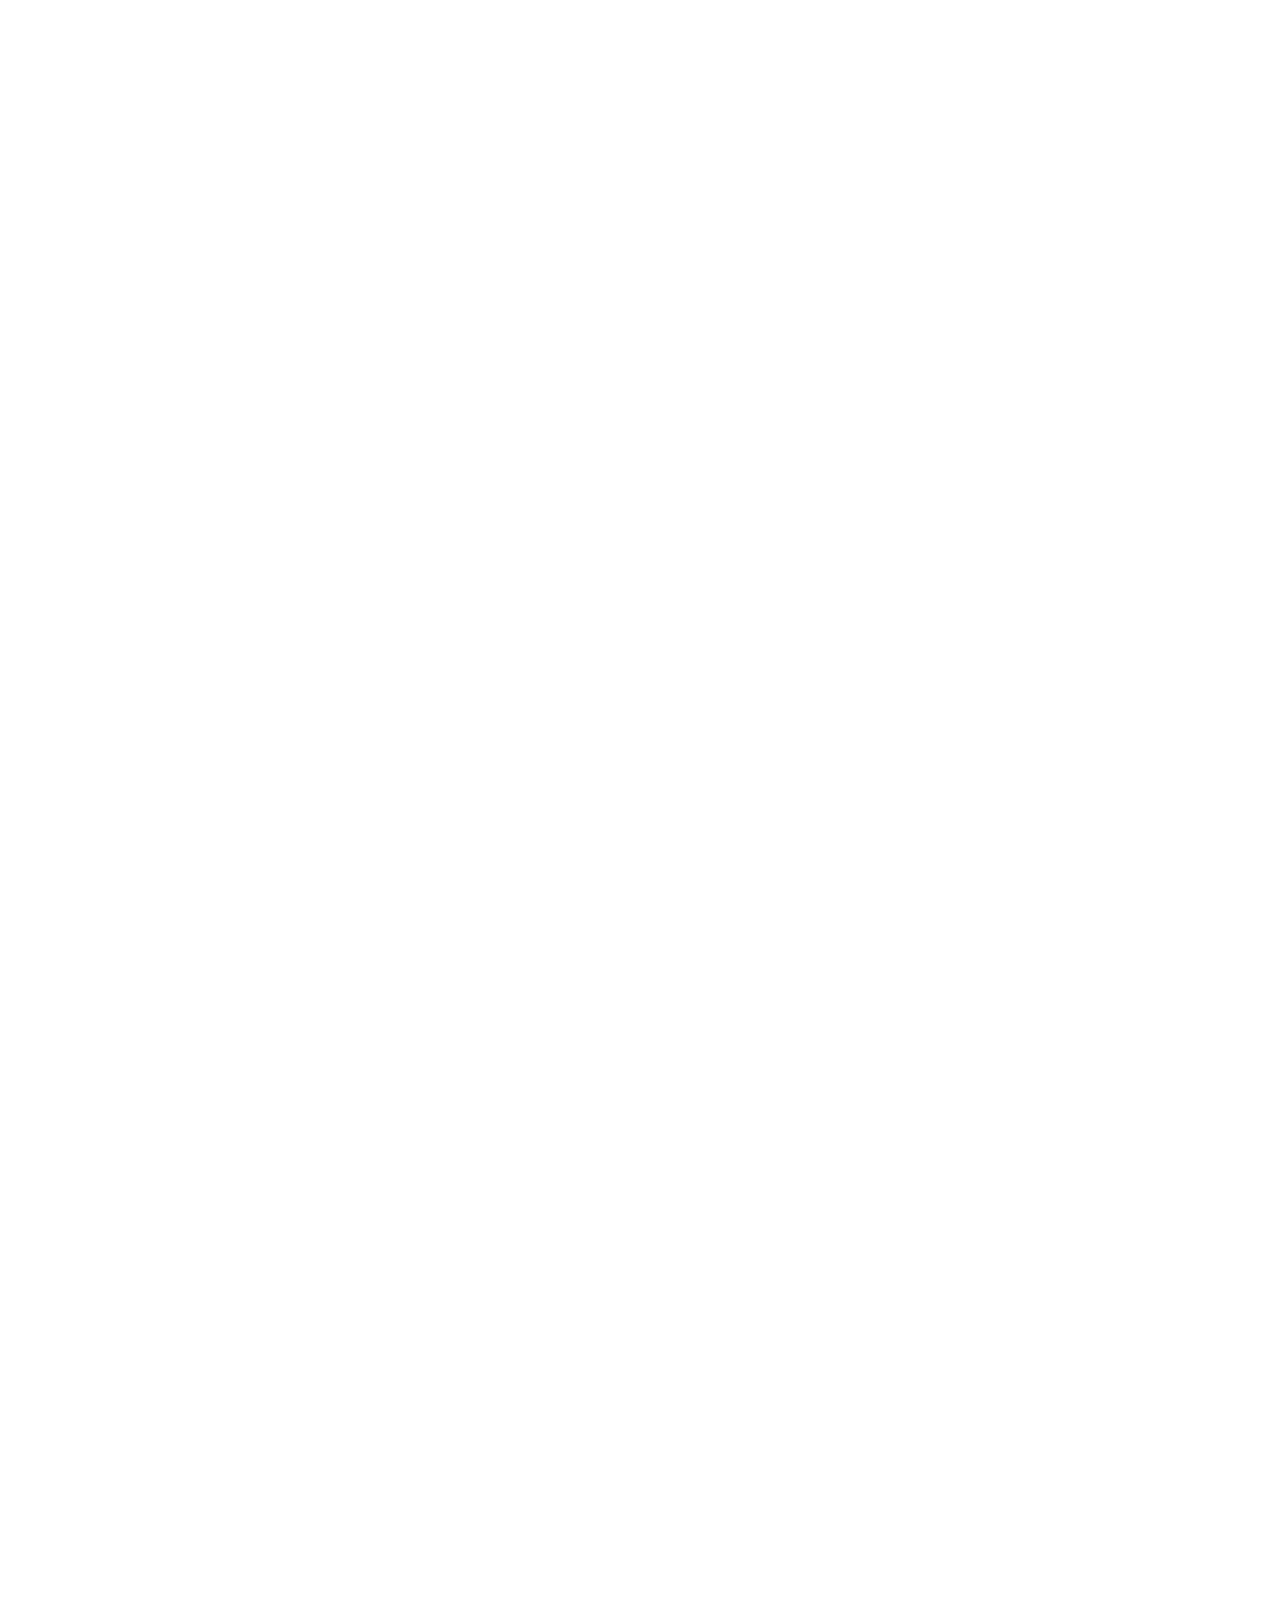
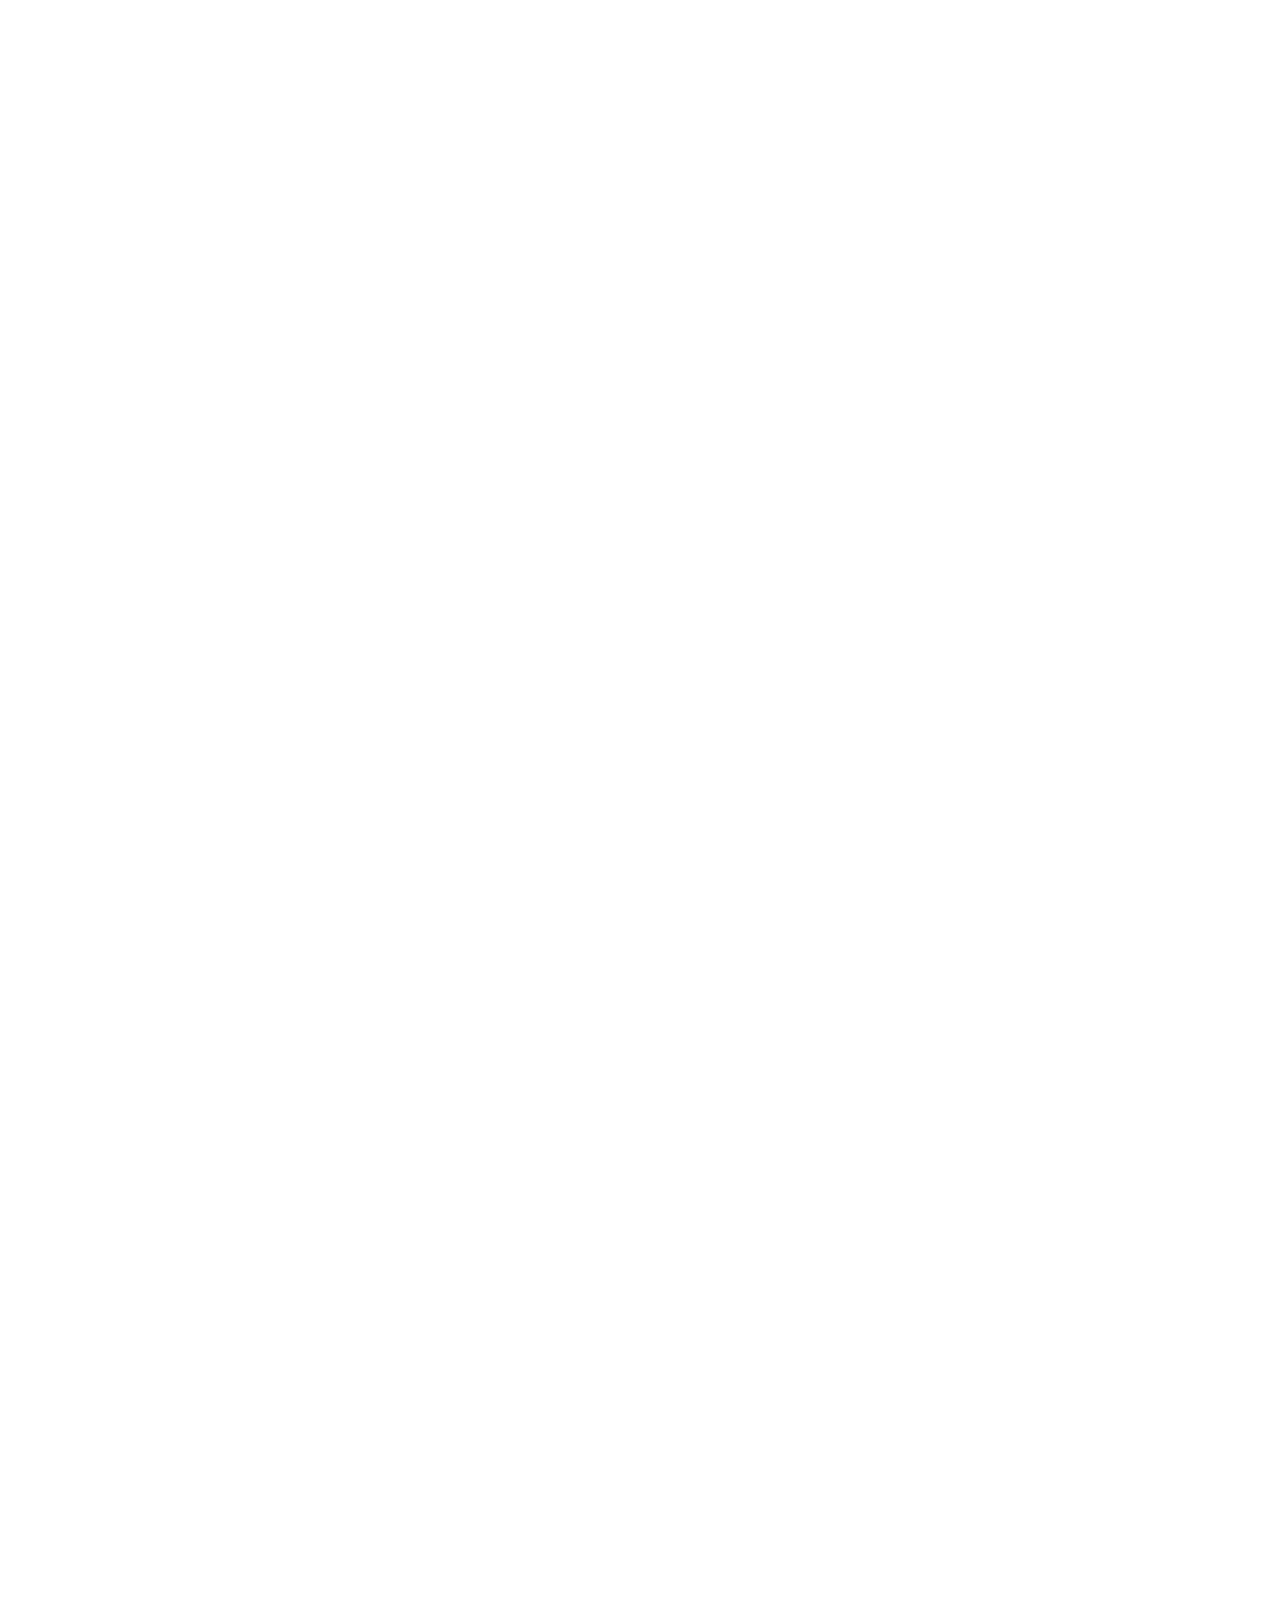
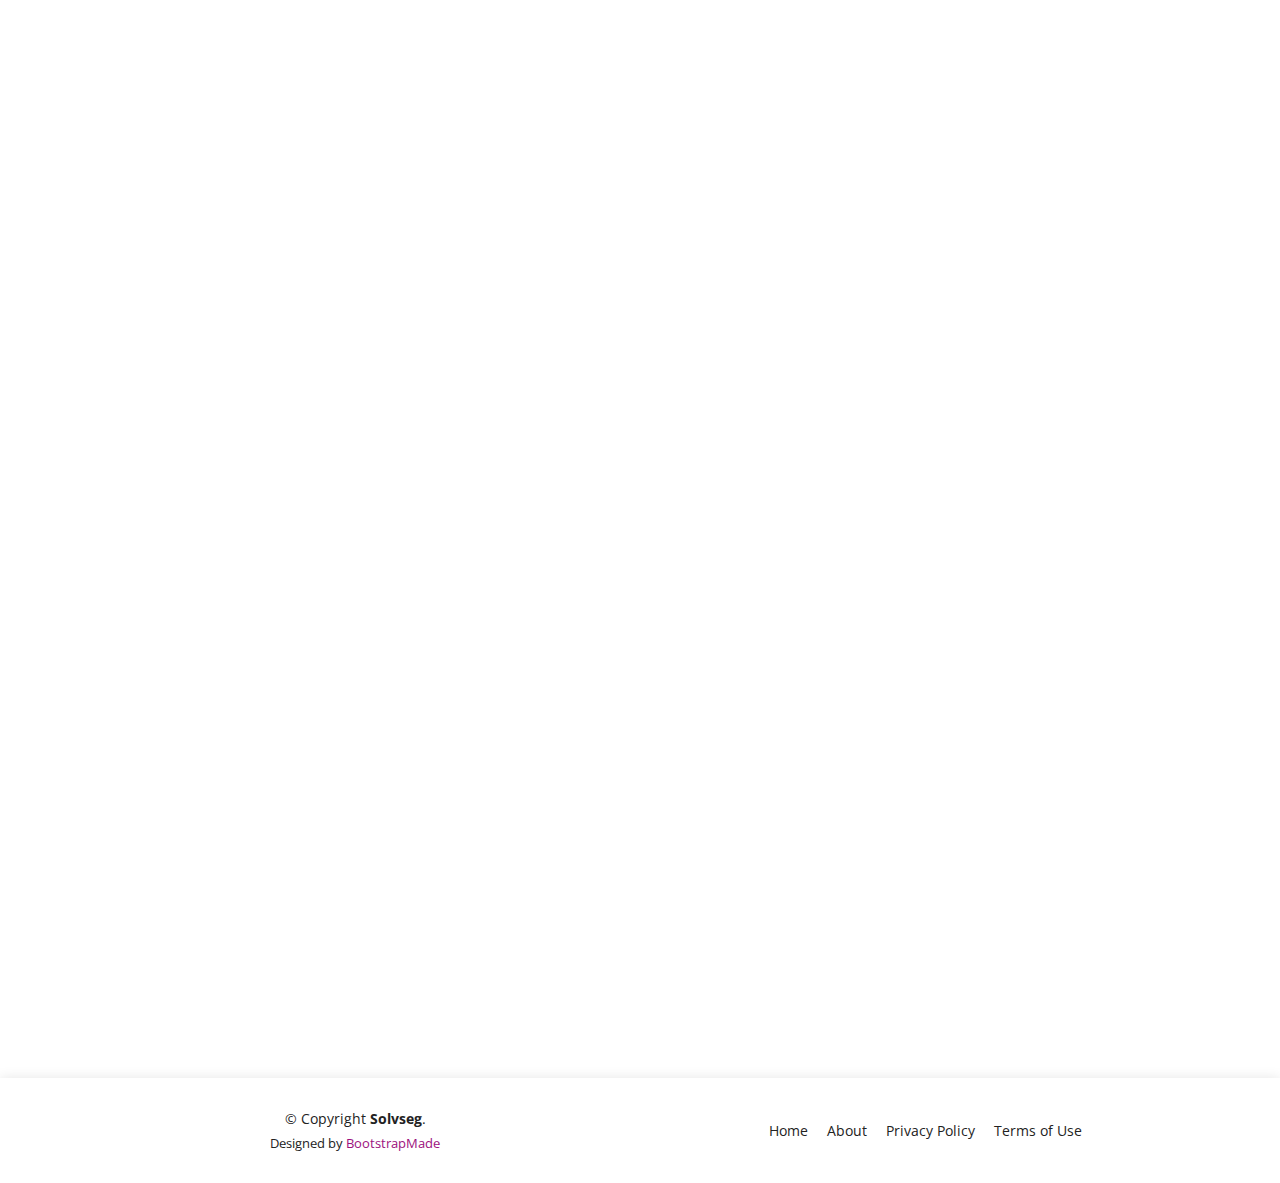
==== commit fbb03f75: "cambio de formato" ====
--- a/index.html
+++ b/index.html
@@ -1,591 +1,564 @@
 <!DOCTYPE html>
-<html lang="es">
+<html lang="en">
+
 <head>
-    <meta charset="UTF-8">
-    <meta http-equiv="X-UA-Compatible" content="IE=edge">
-    <meta name="viewport" content="width=device-width, initial-scale=1.0">
-    <meta name="description" content="CCTV, nos encargamos de la seguridad virtual y física de su propiedad">
-        <!-- GLIDER JS -->
-    <link rel="stylesheet" href="https://cdn.jsdelivr.net/npm/glider-js@1.7.3/glider.min.css">
-    <!-- CUSTOM CSS -->
-    <link rel="stylesheet" href="./css/style.css">
-    <link rel="stylesheet" href="./css/navbar.css">
-    <link rel="stylesheet" href="./css/footer.css">
-    
-    <link rel="shortcut icon" href="./assets/logo/logo-solvseg-sw.png" type="image/x-icon">
-
-
-    <!--------------------- Titulo --------------------->
-    <title>Home | SOLVSEG</title>
+  <meta charset="utf-8">
+  <meta content="width=device-width, initial-scale=1.0" name="viewport">
+
+  <title>Solvseg | Inicio</title>
+  <meta content="" name="description">
+  <meta content="" name="keywords">
+
+  <!-- Favicons -->
+    <link rel="shortcut icon" href="./assets/img/logo-solvseg-sw.png" type="image/x-icon">
+  <link href="assets/img/apple-touch-icon.png" rel="apple-touch-icon">
+
+  <!-- Google Fonts -->
+  <link href="https://fonts.googleapis.com/css?family=Open+Sans:300,300i,400,400i,600,600i,700,700i|Raleway:300,300i,400,400i,500,500i,600,600i,700,700i|Poppins:300,300i,400,400i,500,500i,600,600i,700,700i" rel="stylesheet">
+
+  <!-- Vendor CSS Files -->
+  <link href="assets/vendor/aos/aos.css" rel="stylesheet">
+  <link href="assets/vendor/bootstrap/css/bootstrap.min.css" rel="stylesheet">
+  <link href="assets/vendor/bootstrap-icons/bootstrap-icons.css" rel="stylesheet">
+  <link href="assets/vendor/boxicons/css/boxicons.min.css" rel="stylesheet">
+  <link href="assets/vendor/glightbox/css/glightbox.min.css" rel="stylesheet">
+  <link href="assets/vendor/remixicon/remixicon.css" rel="stylesheet">
+  <link href="assets/vendor/swiper/swiper-bundle.min.css" rel="stylesheet">
+
+  <!-- Template Main CSS File -->
+  <link href="assets/css/style.css" rel="stylesheet">
+
+  <!-- =======================================================
+  * Template Name: Vesperr - v4.9.1
+  * Template URL: https://bootstrapmade.com/vesperr-free-bootstrap-template/
+  * Author: BootstrapMade.com
+  * License: https://bootstrapmade.com/license/
+  ======================================================== -->
 </head>
-<body id="body-start">
-    <header class="navbar">
-        <div class="container flex-nav">
-            <div class="navbar-header">
-                <a href="index.html">
-                    <img class="navbar__logo " src="./assets/logo/logo-solvseg-original.svg" alt="Logo de empresa solvseg">
-                </a>
-                <a href="index.html">
-                    <h1 class="navbar__name-logo ">SOLVSEG</h1>
-                </a>
-                    <button class="hamburger hamburger--collapse" id="navbarToggle" aria-label="botón para desplegar menú" type="button">
-                        <span class="hamburger-box">
-                          <span class="hamburger-inner"></span>
-                        </span>
-                      </button>  
-            </div>
-            
-            <nav class="main-navbar" id="main-navbar">
-                <ul class="menu" id="menu">
-                    <li class="navbar__item"><a class="navbar__link" href="#body-start">Inicio</a></li>
-                    <li class="navbar__item container-submenu">
-                        <a id="navbar__link--services"class="navbar__link submenu-btn" href="#servicios">Servicios</a>    
-                    </li>
-                    <li class="navbar__item"><a class="navbar__link" href="#main__business">Acerca de nosotros</a></li>
-                    <li class="navbar__item"><a class="navbar__link" href="contact.html">Contacto</a></li>
-                    
-                </ul>
-            </nav>
-        </div>    
-    </header>
-    <main class="main">
-        <section class="main__header">
-            <h2 class="">
-                Instalación de cámaras de vigilancia
-            </h2>
-            <a class="btn " href="contact.html">
-                Contáctanos
-                
-            </a>
-        </section>
-        <div class="contenedor">
-                <section class="main__services" id="servicios">
-                    <div class="services__container">
-                        <div class="services__title">
-                            <h2>
-                                Servicios
-                            </h2> 
-                        </div>
-                        
-                            <ul class="carousel__lista">
-                                    <li class="carousel__elemento" id="cctv">  
-                                        <img src="./assets/images/bullet-fondo-1.webp" alt="cámara tipo domo">
-                                        <div class="carousel__services__container">
-                                            <h2 class="carousel__services__presentation--title">
-                                                Instalación de cámaras de seguridad
-                                            </h2>
-                                            <p class="carousel__services__presentation--description">
-                                                Creamos sistemas de vigilancia remota, tanto con cámaras IP, como analógicas. Brindamos el asesoramiento necesario y personalizado a su situación para optar por la mejor opción dentro de sus recursos.</p>        
-                                            <button class="btn-ch" id="btn-modal-cctv" onclick="abrirModal('cctv',0)">
-                                                Observa más
-                                                
-                                            </button>
-                                            <div id="Modal-cctv" class="modalContainer">
-                                                <div>
-                                                    <div >
-                                                        <div class="modal-content">  
-                                                            <span class="close">×</span> 
-                                                            <div>
-                                                                <h2>Instalación de cámaras IP y analógicas</h2>
-                                                            </div>    
-                                                        </div>
-                                                        <div class="modal-info">
-                                                            <div>
-                                                                <div class="modal-info--icon">
-                                                                    <img src="./assets/icons/checkmark.svg">
-                                                                <div>
-                                                                    <p> 
-                                                                        Asesoramos a nuestros clientes para que conozcan toda la gama de cámaras disponibles en el mercado con sus características, y de ahí junto con nosotros que puedan elegir el mejor sistema para solucionar su problema.
-                                                                    </p>
-                                                                </div>
-                                                            </div>
-                                                           
-                                                            <div>
-                                                                <div class="modal-info--icon">
-                                                                    <img src="./assets/icons/icon-cam.svg" alt="">
-                                                                </div>
-                                                                <div>
-                                                                    <p> 
-                                                                        El CCTV es una herramienta muy útil si se está bien asesorado, entendemos que nuestros cliente no deben ser expertos en la materia, por lo que trabajar con nosotros es una excelente opción para cubrir esa vacante.
-                                                                    </p>
-                                                                </div>
-                                                            </div>
-                                                            <div>
-                                                                <div class="modal-info--icon">
-                                                                    <img src="./assets/icons/work-icon.svg" alt="">
-                                                                </div>
-                                                                <div>
-                                                                    <p>
-                                                                        Trabajamos las mejorar marcas en cámaras, usamos conector y cableados de primera, nuestras instalaciones perduran por años y acompañada de su correcto mantenimiento puede ser su fiel compañera en materia de seguridad siempre. 
-                                                                    </p> 
-                                                                </div>
-                                                            </div>
-                                                            
-                                                        </div>
-                                                    </div>
-                                                </div>
-                                            </div> 
-                                        </div> 
-                                    </li>
-                                    <li class="carousel__elemento " id="doorbell">
-                                        <img src="./assets/images/videoportero-1.jpg" alt="Imágen de videoportero Dahua en pared">
-                                        <div class="carousel__services__container">
-                                            <h2 class="carousel__services__presentation--title">
-                                                Instalación de videoporteros y<br>control de acceso
-                                            </h2>
-                                            <p class="carousel__services__presentation--description">
-                                                Instalamos videoporteros y porteros cableados, analógicos, IP y Wifi.
-                                                Control de acceso con huellas, biométricos, faciales.</p>        
-                                            <button class="btn-ch" id="btn-modal-doorbell" onclick="abrirModal('doorbell',1)">
-                                                Observa más
-                                            </button>
-                                            <div id="Modal-doorbell" class="modalContainer">
-                                                <div>
-                                                    <div >
-                                                        <div class="modal-content">  
-                                                            <span class="close">×</span> 
-                                                            <div>
-                                                                <h2>Videoporteros y control de acceso</h2>
-                                                            </div>    
-                                                        </div>
-                                                        <div class="modal-info">
-                                                            <div>
-                                                                <div class="modal-info--icon">
-                                                                    <img src="./assets/icons/doorbell.svg"></img>
-                                                                </div>
-                                                                <div>
-                                                                    <p>
-                                                                        Instalamos Video Porteros en todas sus tecnologías, siempre buscando las mas adecuada a sus necesidades, como siempre asesoramos previamente para darle esa óptica necesaria al momento de elegir. 
-                                                                    </p>
-                                                                </div>
-                                                            </div>
-                                                            <div>
-                                                                <div class="modal-info--icon">
-                                                                    <img src="./assets/icons/door-checked.svg"></img>
-                                                                </div>
-                                                                <div>
-                                                                    <p>
-                                                                        Control de accesos, tenemos todos los modelos y tecnologías, en base a su necesidad y dependiendo el uso que le va a dar le recomendamos los más adecuados.
-                                                                    </p>
-                                                                </div>
-                                                            </div>
-                                                             
-                                                        </div>
-                                                    </div>
-                                                </div>
-                                            </div> 
-                                        </div>
-                                    </li>
-                                    <li class="carousel__elemento " id="networking">
-                                        <img src="./assets/images/patchors-switch.webp" alt="Conexiones de patchores a switch">
-                                        <div class="carousel__services__container">
-                                            <h2 class="carousel__services__presentation--title">
-                                                Creación, reparación y/o mantenimiento de infraestructura de redes
-                                            </h2>
-                                            <p class="carousel__services__presentation--description">
-                                                Nos encargamos desde el diseño, la implementación y puesta a punto de una red de datos interna para su empresa, con dispositivos de excelente calidad asegurandonos su correcto funcionamiento a pesar del tiempo.</p>        
-                                            <button class="btn-ch" id="btn-modal-networking" onclick="abrirModal('networking',2)">
-                                                Observa más
-                                            </button>
-                                            
-                                            <div id="Modal-networking" class="modalContainer">
-                                                <div>
-                                                    <div >
-                                                        <div class="modal-content">  
-                                                            <span class="close">×</span> 
-                                                            <div>
-                                                                <h2>Redes de datos</h2>
-                                                            </div>    
-                                                        </div>
-                                                        <div class="modal-info">
-                                                            <p>
-                                                                Bridamos soluciones en infraestructura de redes y cableado, integramos todo lo que es redes en su empresa, desde la interconexión de impresoras con puestos de trabajo, telefonía IP, CCTV, hasta control de acceso. 
-                                                                Diseñamos e instalamos cableados de red certificados para cumplir las normas del mercado y darle las garantías necesarias. 
-                                                            </p>
-                                                        </div>
-                                                    </div>
-                                                </div>
-                                            </div> 
-                                        </div> 
-                                    </li>
-                                    <li class="carousel__elemento " id="telephone-ip">
-                                        <img src="./assets/images/telefonia-ip.webp" alt="Teléfono ip">
-                                        <div class="carousel__services__container">
-                                            <h2 class="carousel__services__presentation--title">
-                                                Telefonía IP
-                                            </h2>
-                                            <p class="carousel__services__presentation--description">
-                                                Manejamos centrales telefónicas de primera calidad, asesoramos sobre las mejores tecnologías y como actualizarse a esta si aún no la tiene.</p>        
-                                            <button class="btn-ch" id="btn-modal-telephone" onclick="abrirModal('telephone-ip',3)">
-                                                Observa más
-                                                
-                                            </button>
-                                            <div id="Modal-telephone-ip" class="modalContainer">
-                                                <div>
-                                                    <div >
-                                                        <div class="modal-content">  
-                                                            <span class="close">×</span> 
-                                                            <div>
-                                                                <h2>Telefonía IP</h2>
-                                                            </div>    
-                                                        </div>
-                                                        <div class="modal-info">
-                                                            <p>
-                                                                Instalamos todo tipo de centrales IP y si aún tiene analógicas lo asesoramos y actualizamos, configuramos todo tipo de teléfonos IP, mensajes de bienvenida, internos, aperturas de puertas desde los teléfonos, etc. 
-                                                            </p>
-                                                        </div>
-                                                    </div>
-                                                </div> 
-                                            </div>
-                                        </div> 
-                                    </li>
-                    
-                                    <li class="carousel__elemento " id="domotic">
-                                        <img src="./assets/images/domotica.webp" alt="smart home">
-                                        <div class="carousel__services__container">
-                                            <h2 class="carousel__services__presentation--title">
-                                                Domótica
-                                            </h2>
-                                            <p class="carousel__services__presentation--description">
-                                                Llevamos la tecnología de automatización a sus manos, la domótica es la tecnología de vanguardia para edificios, empresas y hogares inteligentes. Reduce costos e incrementa la eficiencia de todos los sistemas.</p>        
-                                            <button class="btn-ch" id="btn-modal-domotic" onclick="abrirModal('domotic',4)">
-                                                Observa más
-                                            </button>
-                                            <div id="Modal-domotic" class="modalContainer">
-                                                <div>
-                                                    <div >
-                                                        <div class="modal-content">  
-                                                            <span class="close">×</span> 
-                                                            <div>
-                                                                <h2>Domótica</h2>
-                                                            </div>    
-                                                        </div>
-                                                        <div class="modal-info">
-                                                            <p>
-                                                                Esta tecnología permite accionar y automatizar sistemas sin necesidad de estar físicamente en la propiedad, se pueden encender y apagar aires acondicionados, luces, piscinas, portones, bombas de agua, sistemas de riego, termotanques, cortinas y más. 
-                                                            </p>
-                                                        </div>
-                                                    </div>
-                                                </div> 
-                                             </div>
-                                        </div> 
-                                    </li>
-                                    <li class="carousel__elemento " id="alarm">
-                                        <img src="./assets/images/alarma-intrusion.webp" alt="alarma de intrusión">
-                                        <div class="carousel__services__container">
-                                            <h2 class="carousel__services__presentation--title">
-                                                Alarmas de intrusión
-                                            </h2>
-                                            <p class="carousel__services__presentation--description">
-                                                Instalamos alarmas de intrusión, son dispositivos que alertan de la presencia de instrusos dentro de su área de acción. Son una excelente opción tanto para hogares como predios.</p>        
-                                            <button class="btn-ch" id="btn-modal-alarm" onclick="abrirModal('alarm',5)">
-                                                Observa más
-                                                
-                                            </button>
-                                            <div id="Modal-alarm" class="modalContainer">
-                                                <div>
-                                                    <div>
-                                                        <div class="modal-content">  
-                                                            <span class="close">×</span> 
-                                                            <div>
-                                                                <h2>Alarmas de intrusión</h2>
-                                                            </div>    
-                                                        </div>
-                                                        <div class="modal-info">
-                                                            <p>
-                                                                Con respecto a las centrales manejamos las mejores marcas en plaza, luego buscamos que se adapte a usted, paneles de todo tipo, de teclado, touch, etc.
-                                                                Sensores de todas las tecnologías tanto para interior como exterior. 
-                                                            </p>
-                                                        </div>
-                                                    </div>
-                                                </div>     
-                                            </div>
-                                        </div> 
-                                    </li>
-                                    <li class="carousel__elemento " id="seguridadPrivada">
-                                        <img src="./assets/images/seguridad-eventos.webp" alt="Constitution Square - Tower I">
-                                        <div class="carousel__services__container">
-                                            <h2 class="carousel__services__presentation--title">
-                                                Seguridad Privada para eventos
-                                            </h2>
-                                            <p class="carousel__services__presentation--description">
-                                                Ideal para el control de accesos, la vigilancia por video, recepción de paquetería y otras funciones que sustituyen a la portería tradicional.</p>        
-                                            <button class="btn-ch" id="btn-modal-seguridadPrivada" onclick="abrirModal('seguridadPrivada',6)">
-                                                Observa más
-                                            </button>
-                                            <div id="Modal-seguridadPrivada" class="modalContainer">
-                                                <div>
-                                                    <div>
-                                                        <div class="modal-content">  
-                                                            <span class="close">×</span> 
-                                                            <div>
-                                                                <h2></h2>
-                                                            </div>    
-                                                        </div>
-                                                        <div class="modal-info">
-                                                            <p>
-                                                               
-                                                            </p>
-                                                        </div>
-                                                    </div>
-                                                </div>      
-                                            </div>
-                                        </div>
-                                    </li>
-                                    <li class="carousel__elemento " id="alarmaIncendio">
-                                        <img src="./assets/images/alarma-incendio.webp" alt="Constitution Square - Tower I">
-                                        <div class="carousel__services__container">
-                                            <h2 class="carousel__services__presentation--title">
-                                                Alarmas contra incendios
-                                            </h2>
-                                            <p class="carousel__services__presentation--description">
-                                                Ideal para el control de accesos, la vigilancia por video, recepción de paquetería y otras funciones que sustituyen a la portería tradicional.</p>        
-                                            <button class="btn-ch" id="btn-modal-alarmaIncendios" onclick="abrirModal('alarmaIncendio',7)">
-                                                Observa más
-                                            </button>
-                                            <div id="Modal-alarmaIncendio" class="modalContainer">
-                                                <div>
-                                                    <div>
-                                                        <div class="modal-content">  
-                                                            <span class="close">×</span> 
-                                                            <div>
-                                                                <h2></h2>
-                                                            </div>    
-                                                        </div>
-                                                        <div class="modal-info">
-                                                            <p>
-                                                               
-                                                            </p>
-                                                        </div>
-                                                    </div>
-                                                </div>      
-                                            </div>
-                                        </div>
-                                    </li>
-                                    <li class="carousel__elemento " id="vallado">
-                                        <img src="./assets/images/vallado.webp" alt="Constitution Square - Tower I">
-                                        <div class="carousel__services__container">
-                                            <h2 class="carousel__services__presentation--title">
-                                                Vallado de eventos
-                                            </h2>
-                                            <p class="carousel__services__presentation--description">
-                                                Ideal para el control de accesos, la vigilancia por video, recepción de paquetería y otras funciones que sustituyen a la portería tradicional.</p>        
-                                            <button class="btn-ch" id="btn-modal-vallado" onclick="abrirModal('vallado',8)">
-                                                Observa más
-                                            </button>
-                                            <div id="Modal-vallado" class="modalContainer">
-                                                <div>
-                                                    <div>
-                                                        <div class="modal-content">  
-                                                            <span class="close">×</span> 
-                                                            <div>
-                                                                <h2></h2>
-                                                            </div>    
-                                                        </div>
-                                                        <div class="modal-info">
-                                                            <p>
-                                                               
-                                                            </p>
-                                                        </div>
-                                                    </div>
-                                                </div>      
-                                            </div>
-                                        </div>
-                                    </li>
-                                    <li class="carousel__elemento " id="armadoEquipos">
-                                        <img src="./assets/images/armado-equipos.webp" alt="Sala de oficina con equipamiento nuevo">
-                                        <div class="carousel__services__container">
-                                            <h2 class="carousel__services__presentation--title">
-                                                Armado de equipos
-                                            </h2>
-                                            <p class="carousel__services__presentation--description">
-                                                Ideal para el control de accesos, la vigilancia por video, recepción de paquetería y otras funciones que sustituyen a la portería tradicional.</p>        
-                                            <button class="btn-ch" id="btn-modal-armadoEquipos" onclick="abrirModal('armadoEquipos',9)">
-                                                Observa más
-                                            </button>
-                                            <div id="Modal-armadoEquipos" class="modalContainer">
-                                                <div>
-                                                    <div>
-                                                        <div class="modal-content">  
-                                                            <span class="close">×</span> 
-                                                            <div>
-                                                                <h2></h2>
-                                                            </div>    
-                                                        </div>
-                                                        <div class="modal-info">
-                                                            <p>
-                                                               
-                                                            </p>
-                                                        </div>
-                                                    </div>
-                                                </div>      
-                                            </div>
-                                        </div>
-                                    </li>
-                                    <li class="carousel__elemento " id="cercaElectrica">
-                                        <img src="./assets/images/cerca-electrica.webp" alt="Foto de cerca eléctrica">
-                                        <div class="carousel__services__container">
-                                            <h2 class="carousel__services__presentation--title">
-                                                Instalación de cercas eléctricas
-                                            </h2>
-                                            <p class="carousel__services__presentation--description">
-                                                Ideal para el control de accesos, la vigilancia por video, recepción de paquetería y otras funciones que sustituyen a la portería tradicional.</p>        
-                                            <button class="btn-ch" id="btn-modal-cercaElectrica" onclick="abrirModal('cercaElectrica',10)">
-                                                Observa más
-                                            </button>
-                                            <div id="Modal-cercaElectrica" class="modalContainer">
-                                                <div>
-                                                    <div>
-                                                        <div class="modal-content">  
-                                                            <span class="close">×</span> 
-                                                            <div>
-                                                                <h2></h2>
-                                                            </div>    
-                                                        </div>
-                                                        <div class="modal-info">
-                                                            <p>
-                                                               
-                                                            </p>
-                                                        </div>
-                                                    </div>
-                                                </div>      
-                                            </div>
-                                        </div>
-                                    </li>
-                                    <li class="carousel__elemento ">
-                                        <img src="./assets/images/mantenimiento-insumos.webp" alt="Foto de cerca eléctrica">
-                                        <div class="carousel__services__container">
-                                            <h2 class="carousel__services__presentation--title">
-                                                Mantenimiento mensual de insumos e Infraestructura
-                                            </h2>
-                                            <p class="carousel__services__presentation--description">
-                                                Garantizamos su tranquilidad a la hora de contratar cualquier otro servicio, brindando una atención extra por cualquier fallo inesperado, con rápida aplicación para que no se malgasten recursos.</p>        
-                                            <button class="btn-ch" id="btn-modal-mantenimiento" onclick="abrirModal('mantenimiento',11)">
-                                                Observa más
-                                            </button>
-                                            <div id="Modal-mantenimiento" class="modalContainer">
-                                                <div>
-                                                    <div>
-                                                        <div class="modal-content">  
-                                                            <span class="close">×</span> 
-                                                            <div>
-                                                                <h2></h2>
-                                                            </div>    
-                                                        </div>
-                                                        <div class="modal-info">
-                                                            <p>
-                                                               
-                                                            </p>
-                                                        </div>
-                                                    </div>
-                                                </div>      
-                                            </div>
-                                        </div>
-                                    </li>
-
-                                </ul>
-                
-                            
-                        
-
-                    </div>
-
-                </section>
-                <section class="main__business" id="main__business">
-                    <div class="business__ajust">
-                        <div class="business__title">
-                            <h2>
-                                Nosotros
-                            </h2>
-                        </div>
-                        <div class="business__logo-container">
-                            <figure class="business__logo">
-                                <img src="./assets/logo/logo-solvseg-sw.svg" alt="#">
-                            </figure>
-                            <h2 class="business__logo-name">SOLVSEG</h2>
-                        </div>
-                        <div class="business__description">
-                            <p>
-                                Nuestro servicio consiste en la instalación, configuración y puesta en marcha del sistema de cámaras de seguridad, alarmas, video porteros y control de accesos. Proporcionamos el soporte técnico y lo asesoramos para su correcto uso. Trabajamos para brindarle al cliente la tranquilidad de que ante cualquier duda e inconveniente estaremos siempre a las órdenes. Nos aseguramos de que las personas que operen las cámaras entiendan su funcionamiento y, de ser necesario, brindamos capacitación especial sin costo. Damos la garantía que frente a cualquier cambio a futuro que el cliente desee realizar en el local a nivel estructural, lo asesoraremos sin costo, de acuerdo a las políticas de seguridad establecidas
-                            </p>
-                        </div>
-                        
-                        <div class="business__button">
-                            <a href="sobre-nosotros.html" class="btn">Conocenos más</a>
-                        </div>
-                    </div>
-                </section>
-            
-        </div>
-    </main>
-    <footer>
-        
-        <article class="contact-info__container">
-            <section class="footer__container">
-                <div class="footer__container--logo">
-                    <div>
-                        <figure>
-                            <img src="./assets/logo/logo-solvseg-sw.png" alt="imagen de logo de solvseg">
-                        </figure>
-                        <div class="footer__container--logo--name">
-                            <div>
-                                <h2>SOLVSEG</h2>    
-                            </div>
-                        </div>
-                    </div>
-                    <div>
-                        <p>
-                            Su seguridad en sus manos
-                        </p>
-                    </div>  
-
-                </div>
-                <div class="footer__contact">
-                    <div>
-                        <h2>
-                            Contacto:
-                        </h2>
-                    </div>
-                    <div class="footer__contact--medios"> 
-                        <div>
-                            <p>
-                                email:
-                            </p>
-                            <a href="mailto:wmfiorini@gmail.com">
-                                wmfiorini@gmail.com
-                            </a>
-                        </div>
-                        <div> 
-                            <p>
-                            Teléfono:
-                            </p>
-                            <a href="https://wa.me/59899334787/?text=Visité%20su%20web%20y%20quisiera%20saber%20más%20acerca%20de%20" target="_blank">
-                                +598 99 334 787
-                            </a>
-                        </div>
-                            
-                           
-                    </div>
-                    <div class="btn-contact">
-                        <a href="./contact.html" class="btn-ch contact-button"> contáctanos </a>
-                    </div>
-                </div>
-                <div class="footer__legal">
-                    <p>
-                        ©2022 SOLVSEG Solvencias en seguridad
-                    </p>
-                    <a href="#">
-                        política de privacidad
-                    </a>
-                </div>
-            </section>
-        </article>
-    </footer>
-    <aside>
-        <a title="mensaje por Whatsapp" href="https://wa.me/59899334787/?text=Visité%20su%20web%20y%20quisiera%20saber%20más%20acerca%20de%20" class="wpp-contact" target="_blank">
-            <img src="./assets/icons/WhatsApp_icon.png" alt="">
-        </a>
-    </aside>
-    <script src="./js/app.js"></script>
+
+<body>
+
+  <!-- ======= Header ======= -->
+  <header id="header" class="fixed-top d-flex align-items-center">
+    <div class="container d-flex align-items-center justify-content-between">
+
+      <div class="logo">
+        <h1><a href="index.html">Solvseg</a></h1>
+        <!-- Uncomment below if you prefer to use an image logo -->
+        <!-- <a href="index.html"><img src="assets/img/logo.png" alt="" class="img-fluid"></a>-->
+      </div>
+
+      <nav id="navbar" class="navbar">
+        <ul>
+          <li><a class="nav-link scrollto active" href="#hero">Inicio</a></li>
+          <li><a class="nav-link scrollto" href="#about">Nosotros</a></li>
+          <li><a class="nav-link scrollto" href="#services">Servicios</a></li>
+          <li><a class="nav-link scrollto " href="#portfolio">Portafolio</a></li>
+          <li><a class="nav-link scrollto" href="#contact">Contacto</a></li>
+          <li><a class="getstarted scrollto" href="#contact">Trabaja con nosotros</a></li>
+        </ul>
+        <i class="bi bi-list mobile-nav-toggle"></i>
+      </nav><!-- .navbar -->
+
+    </div>
+  </header><!-- End Header -->
+
+  <!-- ======= Hero Section ======= -->
+  <section id="hero" class="d-flex align-items-center">
+
+    <div class="container">
+      <div class="row">
+        <div class="col-lg-6 pt-5 pt-lg-0 order-2 order-lg-1 d-flex flex-column justify-content-center">
+          <h1 data-aos="fade-up">Protege tus mayores valores con Solvseg</h1>
+          <h2 data-aos="fade-up" data-aos-delay="400">Nos encargamos de diseñar soluciones en materia de seguridad acorde a sus necesidades.</h2>
+          <div data-aos="fade-up" data-aos-delay="800">
+            <a href="#about" class="btn-get-started scrollto">Conocé más</a>
+          </div>
+        </div>
+        <div class="col-lg-6 order-1 order-lg-2 hero-img" data-aos="fade-left" data-aos-delay="200">
+          <img src="assets/img/logo-solvseg-sw.svg" class="img-fluid animated" alt="">
+        </div>
+      </div>
+    </div>
+
+  </section><!-- End Hero -->
+
+  <main id="main">
+
+    <!-- ======= Clients Section ======= -->
+    <section id="clients" class="clients clients">
+      <div class="container">
+        <div class="row">
+          <h2 class="">
+            Empleamos las siguientes marcas
+          </h2>
+        </div>
+        <div class="row">
+          <div class="col"></div>
+          <div class="col-lg-2 col-md-4 col-sm-6 col-12">
+            <img src="assets/img/clients/client-1.png" class="img-fluid" alt="" data-aos="zoom-in">
+          </div>
+
+          <div class="col-lg-2 col-md-4 col-sm-6 col-12">
+            <img src="assets/img/clients/client-2.png" class="img-fluid" alt="" data-aos="zoom-in" data-aos-delay="100">
+          </div>
+
+          <div class="col-lg-2 col-md-4 col-sm-6 col-12">
+            <img src="assets/img/clients/client-3.png" class="img-fluid" alt="" data-aos="zoom-in" data-aos-delay="200">
+          </div>
+
+          <div class="col-lg-2 col-md-4 col-sm-6 col-12">
+            <img src="assets/img/clients/client-4.png" class="img-fluid" alt="" data-aos="zoom-in" data-aos-delay="300">
+          </div>
+
+          <div class="col-lg-2 col-md-4 col-sm-6 col-12">
+            <img src="assets/img/clients/client-5.png" class="img-fluid" alt="" data-aos="zoom-in" data-aos-delay="400">
+          </div>
+          <div class="col"></div>
+        </div>
+
+      </div>
+    </section><!-- End Clients Section -->
+
+    <!-- ======= About Us Section ======= -->
+    <section id="about" class="about">
+      <div class="container">
+
+        <div class="section-title" data-aos="fade-up">
+          <h2>Nosotros</h2>
+        </div>
+
+        <div class="row content">
+          <div class="col-lg-6" data-aos="fade-up" data-aos-delay="150">
+            <h3>Valores</h3>
+            <ul>
+              <li><i class="ri-check-double-line"></i> Escucha hacia el cliente</li>
+              <li><i class="ri-check-double-line"></i> Transparecia</li>
+              <li><i class="ri-check-double-line"></i> Resolución</li>
+            </ul>
+          </div>
+          <div class="col-lg-6 pt-4 pt-lg-0" data-aos="fade-up" data-aos-delay="300">
+            <h3> Misión</h3>
+            <p>
+              Nuestra misión es ofrecer nuestros servicios de seguridad a todas aquellas personas y empresas que los necesiten. Teniendo presente la importancia de la instalación de sistemas de seguridad y su mantenimiento a largo plazo, brindar un constante servicio de altos estándares de nuestro producto aplicando las mejores prácticas, trabajando siempre con las mejores marcas y empresas del mercado.
+            </p>
+          </div>
+        </div>
+
+      </div>
+    </section><!-- End About Us Section -->
+
+    <!-- ======= Counts Section ======= -->
+    <section id="counts" class="counts">
+      <div class="container">
+
+        <div class="row">
+          <div class="image col-xl-5 d-flex align-items-stretch justify-content-center justify-content-xl-start" data-aos="fade-right" data-aos-delay="150">
+            <img src="assets/img/counts-img.svg" alt="" class="img-fluid">
+          </div>
+
+          <div class="col-xl-7 d-flex align-items-stretch pt-4 pt-xl-0" data-aos="fade-left" data-aos-delay="300">
+            <div class="content d-flex flex-column justify-content-center">
+              <div class="row">
+                <div class="col-md-6 d-md-flex align-items-md-stretch">
+                  <div class="count-box">
+                    <i class="bi bi-emoji-smile"></i>
+                    <span data-purecounter-start="0" data-purecounter-end="37" data-purecounter-duration="1" class="purecounter"></span>
+                    <p><strong>Clientes contentos</strong> que han dado su visto bueno sobre nuestro servicio y han vuelto a solicitarlo</p>
+                  </div>
+                </div>
+
+                <div class="col-md-6 d-md-flex align-items-md-stretch">
+                  <div class="count-box">
+                    <i class="bi bi-journal-richtext"></i>
+                    <span>+ <span data-purecounter-start="0" data-purecounter-end="210" data-purecounter-duration="1" class="purecounter" ></span> </span>
+                    <p><strong>Projectos realizados</strong> con éxito, cubriendo desde instalaciones domésticas hasta complejos proyectos para empresas de gran calibre.</p>
+                  </div>
+                </div>
+
+                <div class="col-md-6 d-md-flex align-items-md-stretch">
+                  <div class="count-box">
+                    <i class="bi bi-clock"></i>
+                    <span>+<span data-purecounter-start="0" data-purecounter-end="10" data-purecounter-duration="1" class="purecounter"></span> </span>
+                    <p><strong>Años de experiencia</strong> en el mercado ofreciendo nuestros servicios, mejorando y buscando cumplir las máximas exigencias.</p>
+                  </div>
+                </div>
+              </div>
+            </div><!-- End .content-->
+          </div>
+        </div>
+
+      </div>
+    </section><!-- End Counts Section -->
+
+    <!-- ======= Services Section ======= -->
+    <section id="services" class="services">
+      <div class="container">
+
+        <div class="section-title" data-aos="fade-up">
+          <h2>Servicios</h2>
+          <p>Cubrimos gran variedad de sectores informáticos, por lo que trabajar con nosotros es una garantía de coordinación en diferentes áreas para mejor escalabilidad y mantenimiento.</p>
+        </div>
+
+        <div class="row">
+          <div class="col-md-6 col-lg-3 d-flex align-items-stretch mb-5 mb-lg-0">
+            <div class="icon-box" data-aos="fade-up" data-aos-delay="100">
+              <div class="icon"><i class="bx bxl-dribbble"></i></div>
+              <h4 class="title"><a href="">Documentación</a></h4>
+              <p class="description">Entregamos la documentación adjunta sobre el proyecto realizado para que pueda gozar de información útil en el momento que la requiera.</p>
+            </div>
+          </div>
+
+          <div class="col-md-6 col-lg-3 d-flex align-items-stretch mb-5 mb-lg-0">
+            <div class="icon-box" data-aos="fade-up" data-aos-delay="200">
+              <div class="icon"><i class="bx bx-file"></i></div>
+              <h4 class="title"><a href="">Servicio confiable</a></h4>
+              <p class="description">Lorem ipsum dolor sit amet consectetur adipisicing elit. Non unde nihil dolorem eaque delectus. Ad, vitae? Fugiat dolore hic minus?.</p>
+            </div>
+          </div>
+
+          <div class="col-md-6 col-lg-3 d-flex align-items-stretch mb-5 mb-lg-0">
+            <div class="icon-box" data-aos="fade-up" data-aos-delay="300">
+              <div class="icon"><i class="bx bx-tachometer"></i></div>
+              <h4 class="title"><a href="">Altos estándares</a></h4>
+              <p class="description">Para mayor tranquilidad para ambas partes, siempre empleamos las mejores marcas junto con la tecnología más actualizada, esto nos garantiza mayor soporte, mejor funcionamiento, más lonjevidad de la instalación y menos mantenimiento. </p>
+            </div>
+          </div>
+
+          <div class="col-md-6 col-lg-3 d-flex align-items-stretch mb-5 mb-lg-0">
+            <div class="icon-box" data-aos="fade-up" data-aos-delay="400">
+              <div class="icon"><i class="bx bx-world"></i></div>
+              <h4 class="title"><a href="">Tiempo de ejecución</a></h4>
+              <p class="description">Lorem ipsum dolor sit amet consectetur adipisicing elit. Quisquam consectetur, dolorum tempore perferendis magnam iusto est in enim? Inventore, explicabo!.</p>
+            </div>
+          </div>
+
+        </div>
+
+      </div>
+    </section><!-- End Services Section -->
+
+    <!-- ======= More Services Section ======= -->
+    <section id="more-services" class="more-services">
+      <div class="container">
+
+        <div class="row">
+          <div class="col-md-6 d-flex align-items-stretch">
+            <div class="card" style='background-image: url("assets/img/more-services-1.jpeg");' data-aos="fade-up" data-aos-delay="100">
+              <div class="card-body">
+                <h5 class="card-title"><a href="">Cámaras de vigilancia</a></h5>
+                <p class="card-text">Creamos sistemas de vigilancia remota, tanto con cámaras IP, como analógicas. Brindamos el asesoramiento necesario y personalizado a su situación para optar por la mejor opción dentro de sus recursos.</p>
+                <div class="read-more"><a href="#"><i class="bi bi-arrow-right"></i> Observa más</a></div>
+              </div>
+            </div>
+          </div>
+          <div class="col-md-6 d-flex align-items-stretch mt-4 mt-md-0">
+            <div class="card" style='background-image: url("assets/img/videoportero1-1.jpeg");' data-aos="fade-up" data-aos-delay="200">
+              <div class="card-body">
+                <h5 class="card-title"><a href="">Control de accesos</a></h5>
+                <p class="card-text">Instalamos videoporteros y porteros cableados, analógicos, IP y Wifi. Control de acceso con huellas, biométricos, faciales.</p>
+                <div class="read-more"><a href="#"><i class="bi bi-arrow-right"></i> Observa más</a></div>
+              </div>
+            </div>
+
+          </div>
+          <div class="col-md-6 d-flex align-items-stretch mt-4">
+            <div class="card" style='background-image: url("assets/img/patchors-switch.webp");' data-aos="fade-up" data-aos-delay="100">
+              <div class="card-body">
+                <h5 class="card-title"><a href="">Infraestructura de red</a></h5>
+                <p class="card-text">Nos encargamos desde el diseño, la implementación y puesta a punto de una red de datos interna para su empresa, con dispositivos de excelente calidad asegurandonos su correcto funcionamiento a pesar del tiempo.</p>
+                <div class="read-more"><a href="#"><i class="bi bi-arrow-right"></i> Observa más</a></div>
+              </div>
+            </div>
+          </div>
+          <div class="col-md-6 d-flex align-items-stretch mt-4">
+            <div class="card" style='background-image: url("assets/img/telefonia-ip.webp");' data-aos="fade-up" data-aos-delay="200">
+              <div class="card-body">
+                <h5 class="card-title"><a href="">Telefonía IP</a></h5>
+                <p class="card-text">Manejamos centrales telefónicas de primera calidad, asesoramos sobre las mejores tecnologías y como actualizarse a esta si aún no la tiene.</p>
+                <div class="read-more"><a href="#"><i class="bi bi-arrow-right"></i> Observa más</a></div>
+              </div>
+            </div>
+          </div>
+        </div>
+
+      </div>
+    </section><!-- End More Services Section -->
+
+
+    <!-- ======= Portfolio Section ======= -->
+    <section id="portfolio" class="portfolio">
+      <div class="container">
+
+        <div class="section-title" data-aos="fade-up">
+          <h2>Portfolio</h2>
+          <p>Algunos de nuestros trabajos</p>
+        </div>
+
+        <div class="row" data-aos="fade-up" data-aos-delay="200">
+          <div class="col-lg-12 d-flex justify-content-center">
+            <ul id="portfolio-flters">
+              <li data-filter="*" class="filter-active">All</li>
+              <li data-filter=".filter-app">App</li>
+              <li data-filter=".filter-card">Card</li>
+              <li data-filter=".filter-web">Web</li>
+            </ul>
+          </div>
+        </div>
+
+        <div class="row portfolio-container" data-aos="fade-up" data-aos-delay="400">
+
+          <div class="col-lg-4 col-md-6 portfolio-item filter-app">
+            <div class="portfolio-wrap">
+              <img src="assets/img/portfolio/portfolio-1.jpg" class="img-fluid" alt="">
+              <div class="portfolio-info">
+                <h4>App 1</h4>
+                <p>App</p>
+                <div class="portfolio-links">
+                  <a href="assets/img/portfolio/portfolio-1.jpg" data-gallery="portfolioGallery" class="portfolio-lightbox" title="App 1"><i class="bx bx-plus"></i></a>
+                  <a href="portfolio-details.html" title="More Details"><i class="bx bx-link"></i></a>
+                </div>
+              </div>
+            </div>
+          </div>
+
+          <div class="col-lg-4 col-md-6 portfolio-item filter-web">
+            <div class="portfolio-wrap">
+              <img src="assets/img/portfolio/portfolio-2.jpg" class="img-fluid" alt="">
+              <div class="portfolio-info">
+                <h4>Web 3</h4>
+                <p>Web</p>
+                <div class="portfolio-links">
+                  <a href="assets/img/portfolio/portfolio-2.jpg" data-gallery="portfolioGallery" class="portfolio-lightbox" title="Web 3"><i class="bx bx-plus"></i></a>
+                  <a href="portfolio-details.html" title="More Details"><i class="bx bx-link"></i></a>
+                </div>
+              </div>
+            </div>
+          </div>
+
+          <div class="col-lg-4 col-md-6 portfolio-item filter-app">
+            <div class="portfolio-wrap">
+              <img src="assets/img/portfolio/portfolio-3.jpg" class="img-fluid" alt="">
+              <div class="portfolio-info">
+                <h4>App 2</h4>
+                <p>App</p>
+                <div class="portfolio-links">
+                  <a href="assets/img/portfolio/portfolio-3.jpg" data-gallery="portfolioGallery" class="portfolio-lightbox" title="App 2"><i class="bx bx-plus"></i></a>
+                  <a href="portfolio-details.html" title="More Details"><i class="bx bx-link"></i></a>
+                </div>
+              </div>
+            </div>
+          </div>
+
+          <div class="col-lg-4 col-md-6 portfolio-item filter-card">
+            <div class="portfolio-wrap">
+              <img src="assets/img/portfolio/portfolio-4.jpg" class="img-fluid" alt="">
+              <div class="portfolio-info">
+                <h4>Card 2</h4>
+                <p>Card</p>
+                <div class="portfolio-links">
+                  <a href="assets/img/portfolio/portfolio-4.jpg" data-gallery="portfolioGallery" class="portfolio-lightbox" title="Card 2"><i class="bx bx-plus"></i></a>
+                  <a href="portfolio-details.html" title="More Details"><i class="bx bx-link"></i></a>
+                </div>
+              </div>
+            </div>
+          </div>
+
+          <div class="col-lg-4 col-md-6 portfolio-item filter-web">
+            <div class="portfolio-wrap">
+              <img src="assets/img/portfolio/portfolio-5.jpg" class="img-fluid" alt="">
+              <div class="portfolio-info">
+                <h4>Web 2</h4>
+                <p>Web</p>
+                <div class="portfolio-links">
+                  <a href="assets/img/portfolio/portfolio-5.jpg" data-gallery="portfolioGallery" class="portfolio-lightbox" title="Web 2"><i class="bx bx-plus"></i></a>
+                  <a href="portfolio-details.html" title="More Details"><i class="bx bx-link"></i></a>
+                </div>
+              </div>
+            </div>
+          </div>
+
+          <div class="col-lg-4 col-md-6 portfolio-item filter-app">
+            <div class="portfolio-wrap">
+              <img src="assets/img/portfolio/portfolio-6.jpg" class="img-fluid" alt="">
+              <div class="portfolio-info">
+                <h4>App 3</h4>
+                <p>App</p>
+                <div class="portfolio-links">
+                  <a href="assets/img/portfolio/portfolio-6.jpg" data-gallery="portfolioGallery" class="portfolio-lightbox" title="App 3"><i class="bx bx-plus"></i></a>
+                  <a href="portfolio-details.html" title="More Details"><i class="bx bx-link"></i></a>
+                </div>
+              </div>
+            </div>
+          </div>
+
+        </div>
+
+      </div>
+    </section><!-- End Portfolio Section -->
+
+
+    <!-- ======= F.A.Q Section ======= -->
+    <section id="faq" class="faq">
+      <div class="container">
+
+        <div class="section-title" data-aos="fade-up">
+          <h2>Preguntas frecuentes</h2>
+        </div>
+
+        <div class="row faq-item d-flex align-items-stretch" data-aos="fade-up" data-aos-delay="100">
+          <div class="col-lg-5">
+            <i class="ri-question-line"></i>
+            <h4>¿Debo pagar para recibir asesoramiento telefónico?</h4>
+          </div>
+          <div class="col-lg-7">
+            <p>
+              No, nuestros asesoramientos telefónicos sobre nuestros servicios se pueden realizar completamente sin costo alguno.
+            </p>
+          </div>
+        </div><!-- End F.A.Q Item-->
+
+        <div class="row faq-item d-flex align-items-stretch" data-aos="fade-up" data-aos-delay="200">
+          <div class="col-lg-5">
+            <i class="ri-question-line"></i>
+            <h4>¿Puedo elegir los insumos a trabajar?</h4>
+          </div>
+          <div class="col-lg-7">
+            <p>
+              Sí por supuesto, usted es libre de escoger los insumos que desee aplicar a su instalación, de igual forma si lo desea, nosotros le daremos una devolución sobre ellos para que sepa que tan buen funcionamiento otorgan y cuáles son sus fallas más comunes.
+            </p>
+          </div>
+        </div><!-- End F.A.Q Item-->
+
+        <div class="row faq-item d-flex align-items-stretch" data-aos="fade-up" data-aos-delay="300">
+          <div class="col-lg-5">
+            <i class="ri-question-line"></i>
+            <h4>Ya cuento con una instalación hecha que no funciona del todo bien, o necesito escalarla ¿Ustedes pueden trabajarla?</h4>
+          </div>
+          <div class="col-lg-7">
+            <p>
+              Por supuesto, mayormente trabajamos sobre instalaciones ya creadas para bien corregir sus fallas, actualizarla o ampliarla. Con un relevamiento previo para conocer el área y tener una mejor idea del proyecto a  ejecutar.
+            </p>
+          </div>
+        </div><!-- End F.A.Q Item-->
+
+      </div>
+    </section><!-- End F.A.Q Section -->
+
+    <!-- ======= Contact Section ======= -->
+    <section id="contact" class="contact">
+      <div class="container">
+
+        <div class="section-title" data-aos="fade-up">
+          <h2>Contáctanos</h2>
+        </div>
+
+        <div class="row">
+
+          <div class="col-lg-4 col-md-6" data-aos="fade-up" data-aos-delay="100">
+            <div class="contact-about">
+              <h3>Solvseg</h3>
+              <p>Puedes encontrarnos en las siguientes redes sociales para conocernos más, interactuar con nosotros además de apoyarnos a seguir creciendo.</p>
+              <div class="social-links">
+                <a href="#" class="facebook"><i class="bi bi-facebook"></i></a>
+                <a href="#" class="instagram"><i class="bi bi-instagram"></i></a>
+                <a href="#" class="linkedin"><i class="bi bi-linkedin"></i></a>
+              </div>
+            </div>
+          </div>
+
+          <div class="col-lg-3 col-md-6 mt-4 mt-md-0" data-aos="fade-up" data-aos-delay="200">
+            <div class="info">
+              <div>
+                <i class="ri-map-pin-line"></i>
+                <p>Pascual costa 3879 A064<br>Montevideo, Montevideo, Uruguay</p>
+              </div>
+
+              <div>
+                <i class="ri-mail-send-line"></i>
+                <p>wmfiorini@solvseg.com.uy</p>
+              </div>
+
+              <div>
+                <i class="ri-phone-line"></i>
+                <p>+589 99 334 787</p>
+              </div>
+
+            </div>
+          </div>
+
+          <div class="col-lg-5 col-md-12" data-aos="fade-up" data-aos-delay="300">
+            <form action="forms/contact.php" method="post" role="form" class="php-email-form">
+              <div class="form-group">
+                <input type="text" name="name" class="form-control" id="name" placeholder="Tu nombre" required>
+              </div>
+              <div class="form-group">
+                <input type="email" class="form-control" name="email" id="email" placeholder="Tu email" required>
+              </div>
+              <div class="form-group">
+                <input type="text" class="form-control" name="subject" id="subject" placeholder="Asunto" required>
+              </div>
+              <div class="form-group">
+                <textarea class="form-control" name="message" rows="5" placeholder="Mensaje" required></textarea>
+              </div>
+              <div class="my-3">
+                <div class="loading">Loading</div>
+                <div class="error-message"></div>
+                <div class="sent-message">Your message has been sent. Thank you!</div>
+              </div>
+              <div class="text-center"><button type="submit">Enviar mensaje</button></div>
+            </form>
+          </div>
+
+        </div>
+
+      </div>
+    </section><!-- End Contact Section -->
+
+  </main><!-- End #main -->
+
+  <!-- ======= Footer ======= -->
+  <footer id="footer">
+    <div class="container">
+      <div class="row d-flex align-items-center">
+        <div class="col-lg-6 text-lg-left text-center">
+          <div class="copyright">
+            &copy; Copyright <strong>Solvseg</strong>.
+          </div>
+          <div class="credits">
+            <!-- All the links in the footer should remain intact. -->
+            <!-- You can delete the links only if you purchased the pro version. -->
+            <!-- Licensing information: https://bootstrapmade.com/license/ -->
+            <!-- Purchase the pro version with working PHP/AJAX contact form: https://bootstrapmade.com/vesperr-free-bootstrap-template/ -->
+            Designed by <a href="https://bootstrapmade.com/">BootstrapMade</a>
+          </div>
+        </div>
+        <div class="col-lg-6">
+          <nav class="footer-links text-lg-right text-center pt-2 pt-lg-0">
+            <a href="#intro" class="scrollto">Home</a>
+            <a href="#about" class="scrollto">About</a>
+            <a href="#">Privacy Policy</a>
+            <a href="#">Terms of Use</a>
+          </nav>
+        </div>
+      </div>
+    </div>
+  </footer><!-- End Footer -->
+
+  <a href="#" class="back-to-top d-flex align-items-center justify-content-center"><i class="bi bi-arrow-up-short"></i></a>
+
+  <!-- Vendor JS Files -->
+  <script src="assets/vendor/purecounter/purecounter_vanilla.js"></script>
+  <script src="assets/vendor/aos/aos.js"></script>
+  <script src="assets/vendor/bootstrap/js/bootstrap.bundle.min.js"></script>
+  <script src="assets/vendor/glightbox/js/glightbox.min.js"></script>
+  <script src="assets/vendor/isotope-layout/isotope.pkgd.min.js"></script>
+  <script src="assets/vendor/swiper/swiper-bundle.min.js"></script>
+  <script src="assets/vendor/php-email-form/validate.js"></script>
+
+  <!-- Template Main JS File -->
+  <script src="assets/js/main.js"></script>
+
 </body>
+
 </html>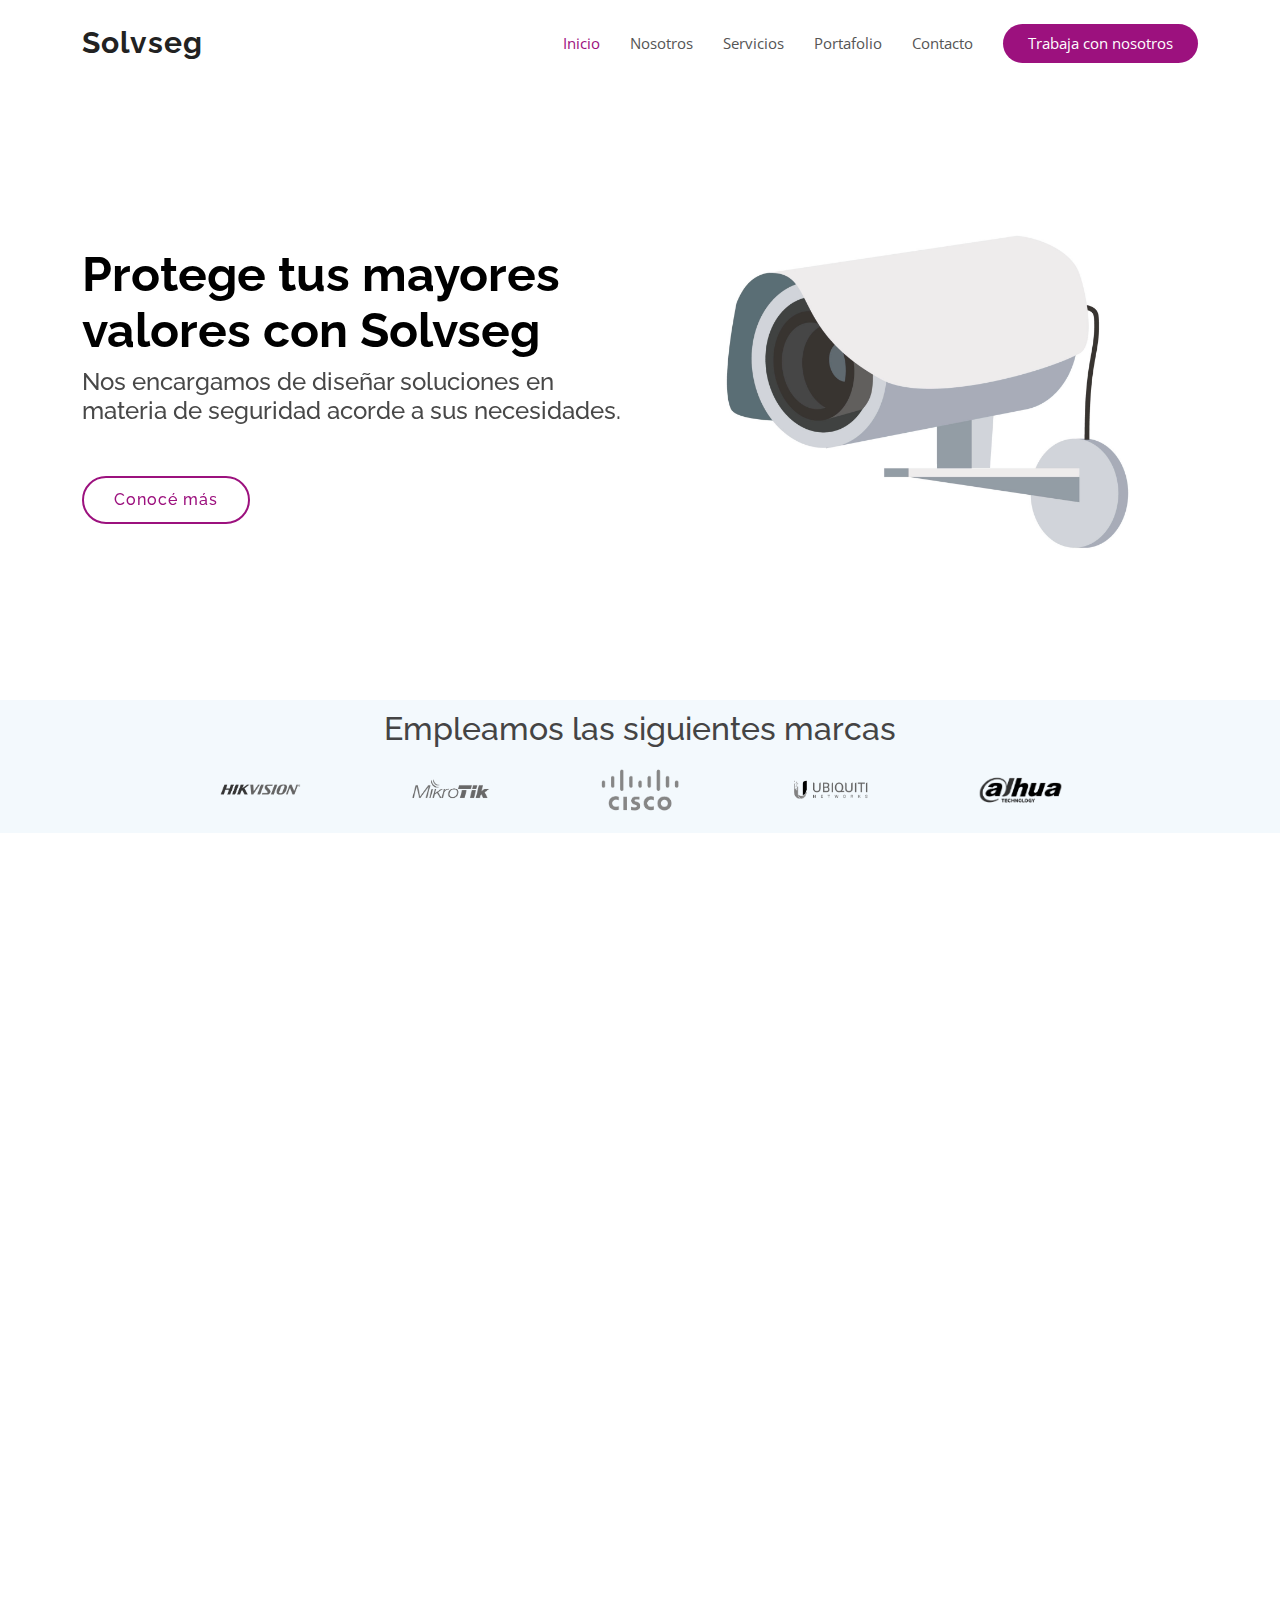
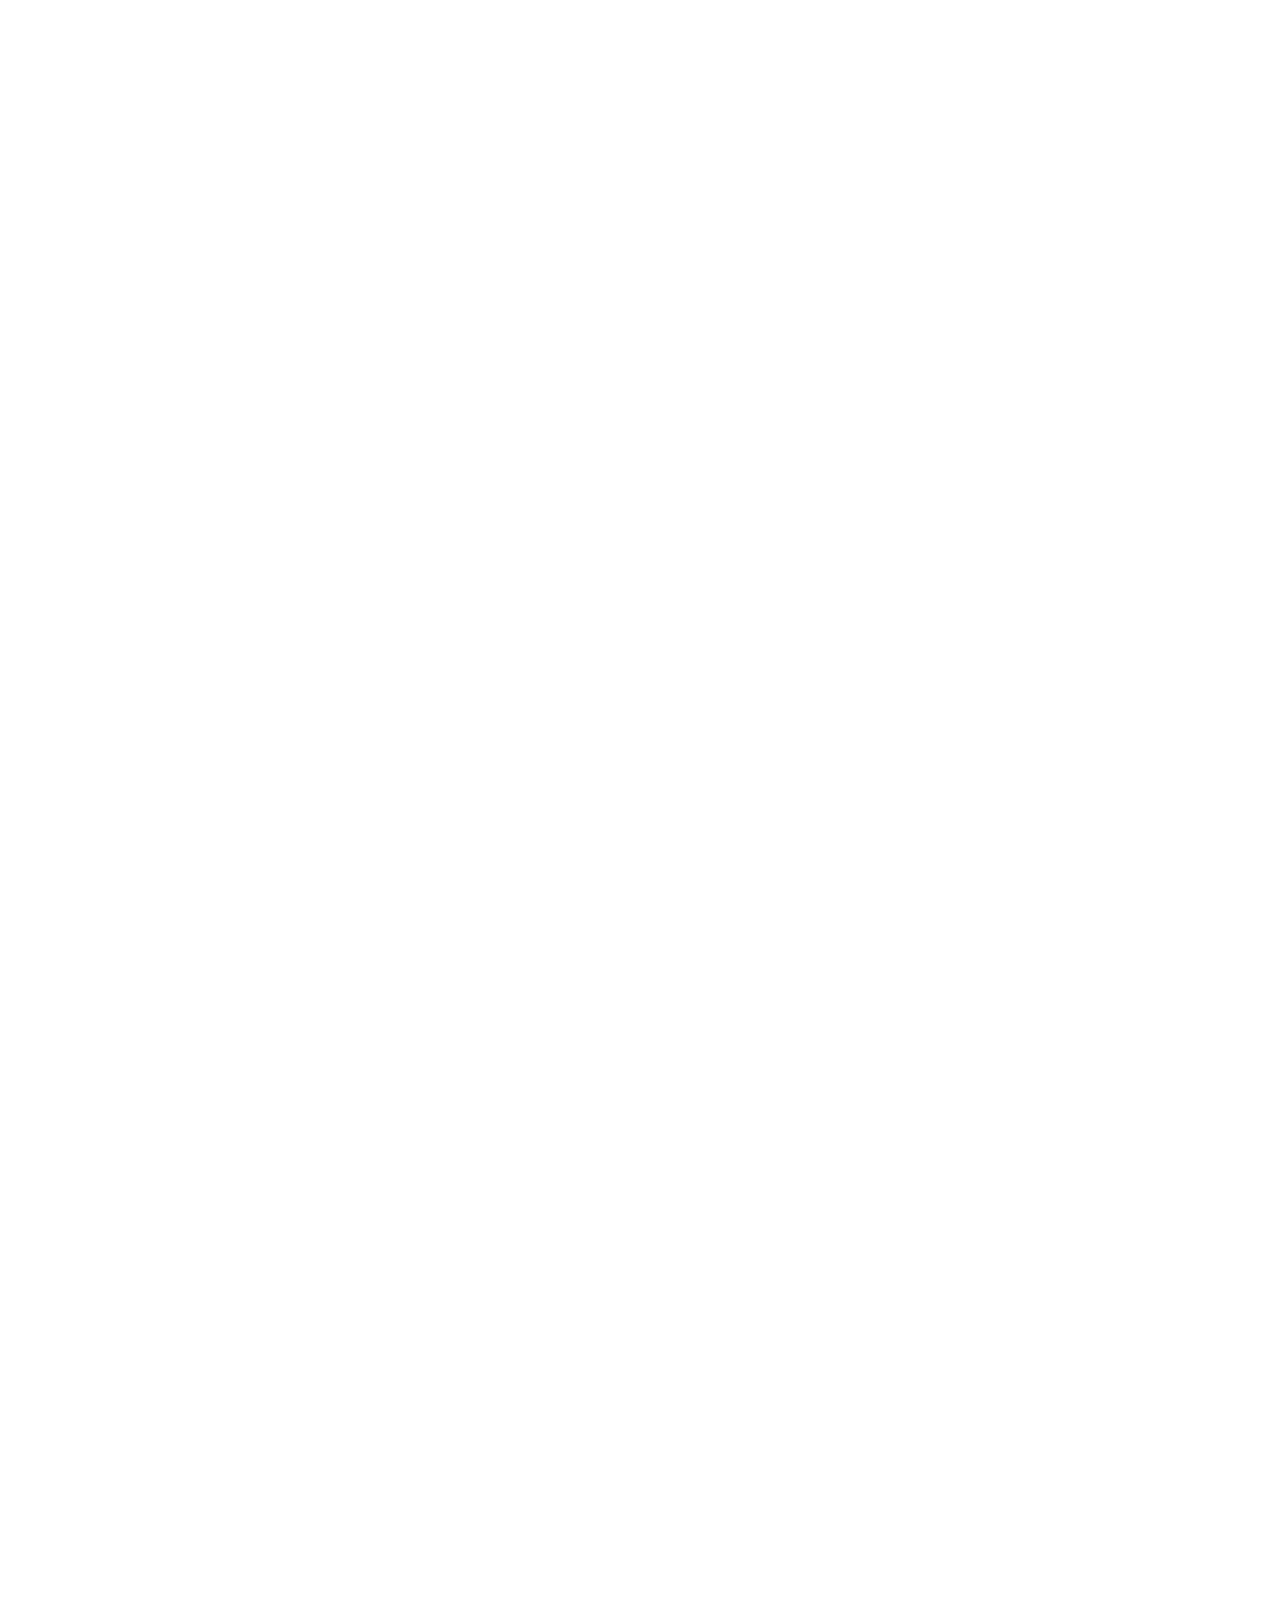
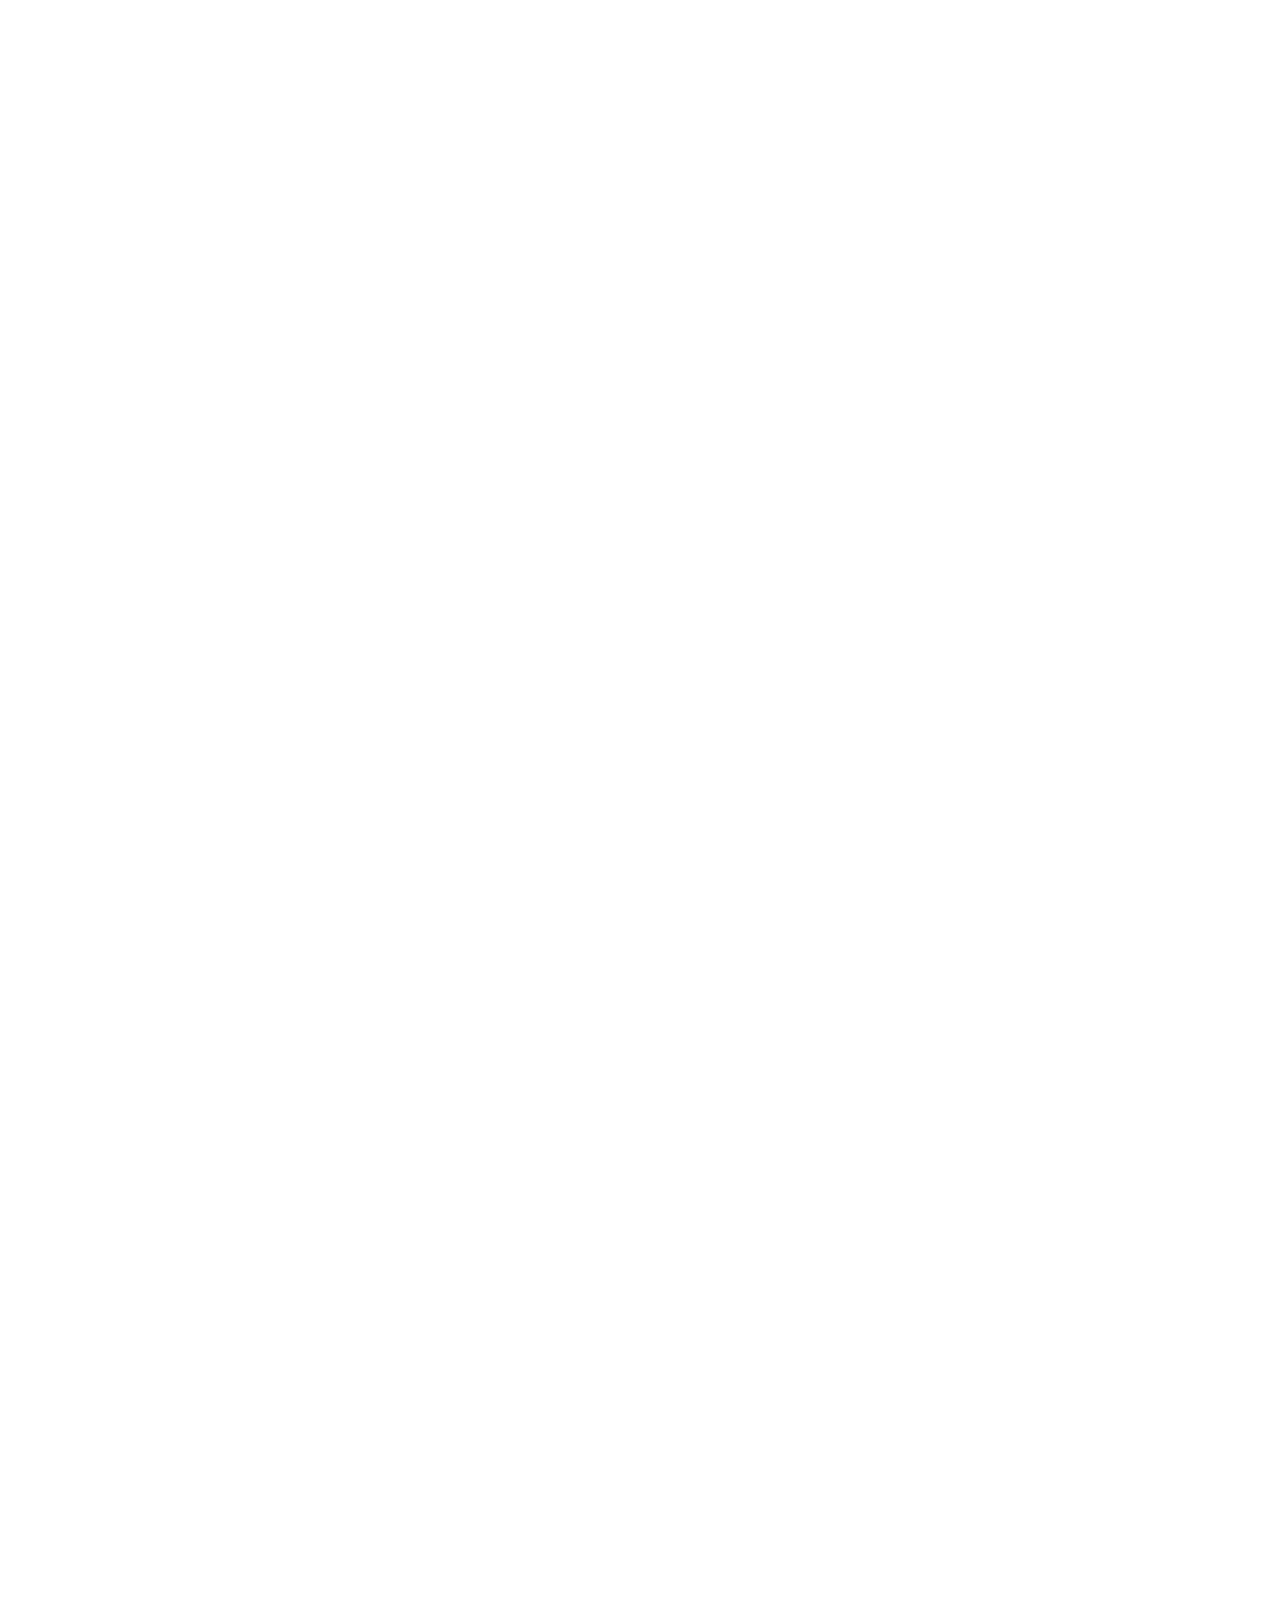
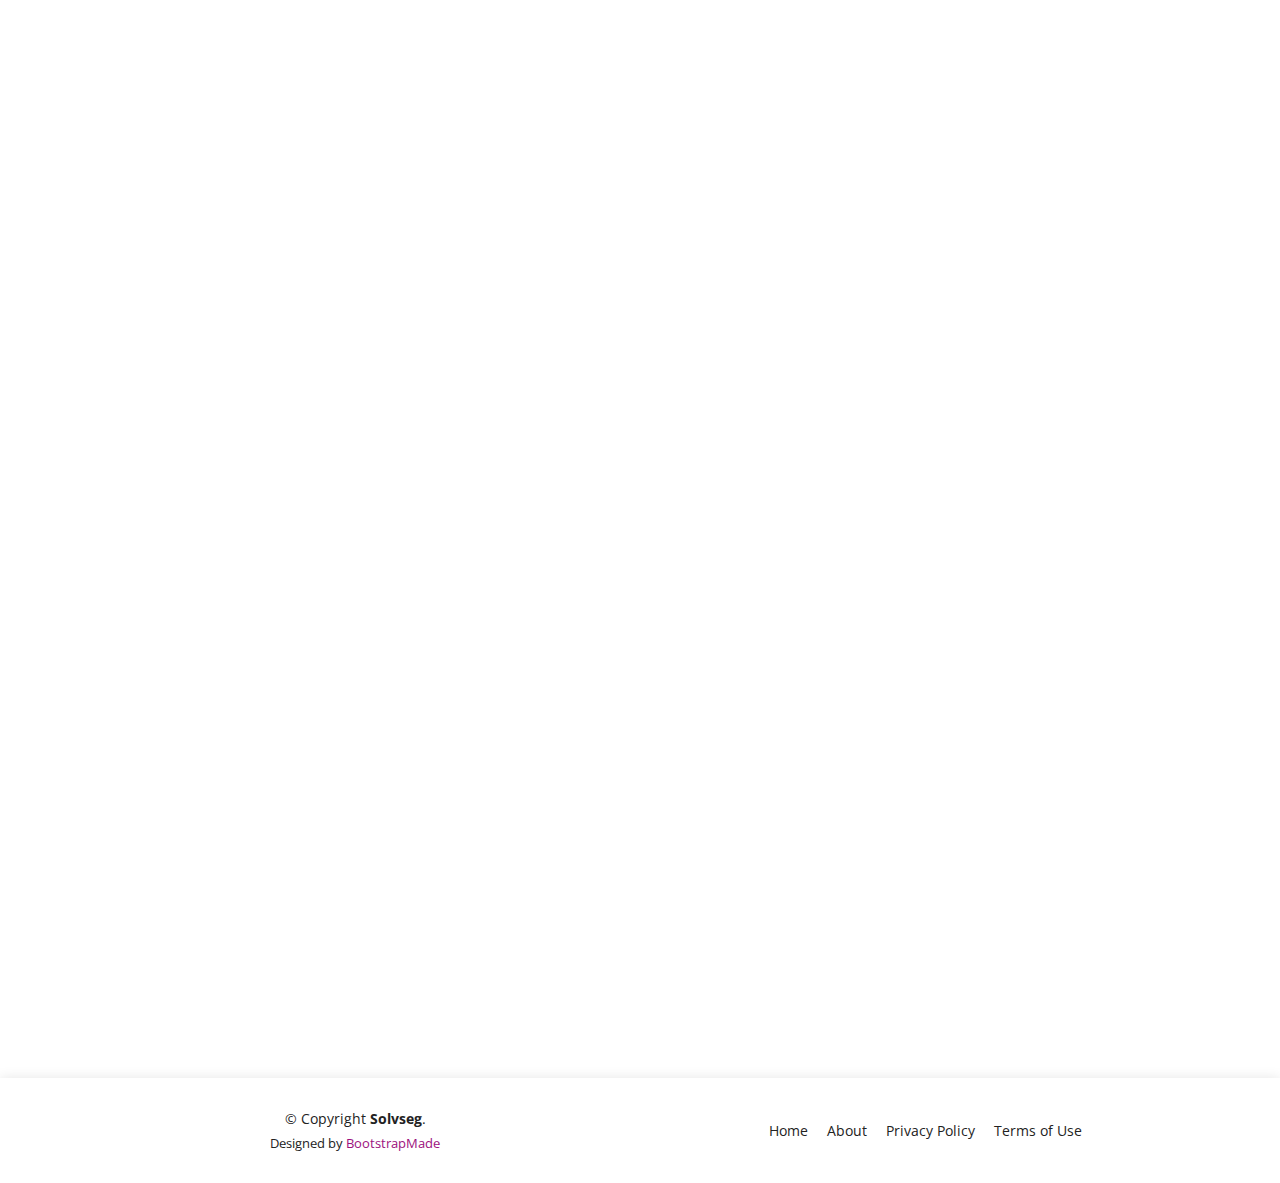
==== commit 73987ea1: "cambio de img de hero" ====
--- a/index.html
+++ b/index.html
@@ -76,7 +76,7 @@
           </div>
         </div>
         <div class="col-lg-6 order-1 order-lg-2 hero-img" data-aos="fade-left" data-aos-delay="200">
-          <img src="assets/img/logo-solvseg-sw.svg" class="img-fluid animated" alt="">
+          <img src="assets/img/hanging-cctv-security-camera-icon-vector.webp" class="img-fluid animated" alt="">
         </div>
       </div>
     </div>
